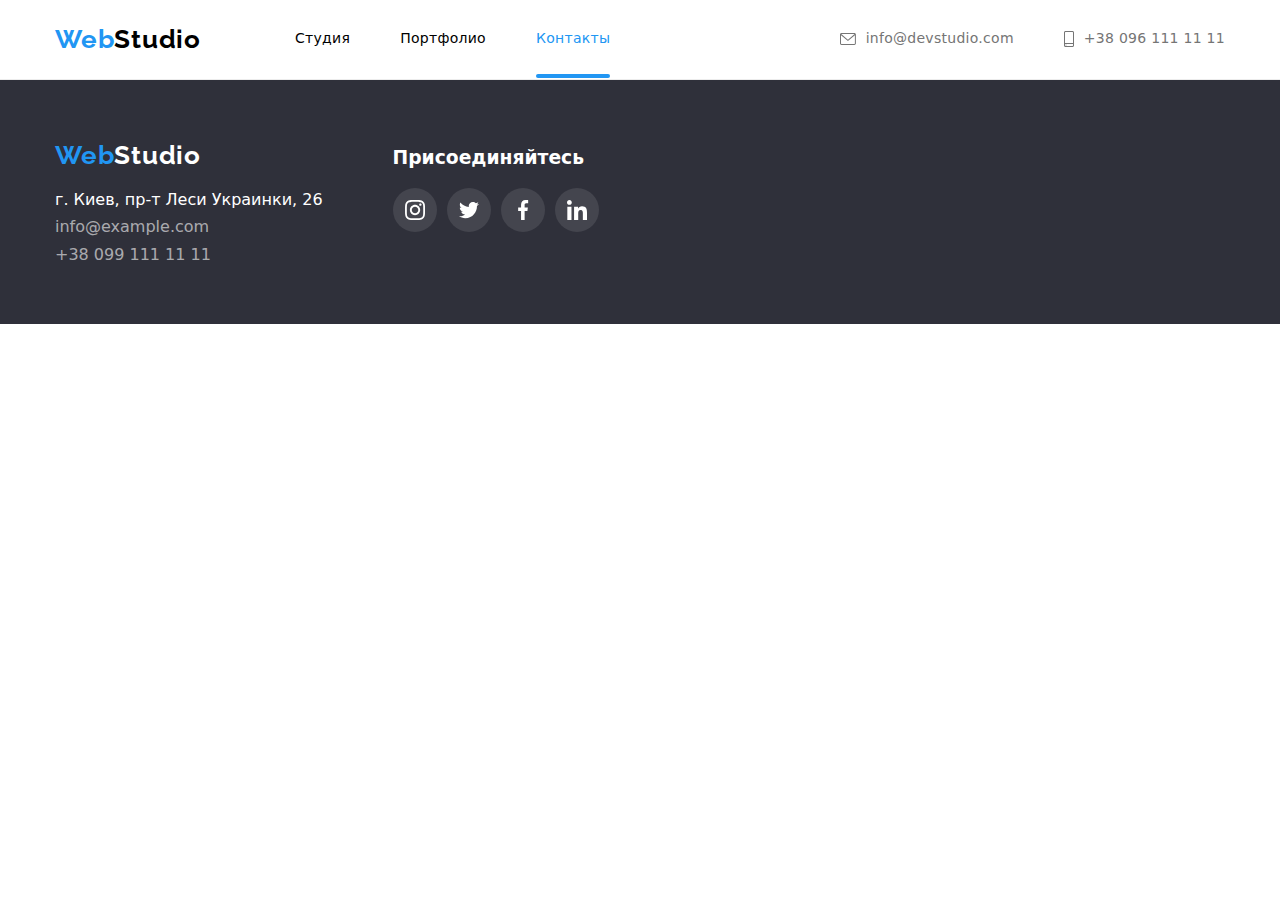
==== contacts.html @ 74718f99 "add files from hw-06" ====
<!DOCTYPE html>
<html lang="ru">
  <head>
    <meta charset="UTF-8" />
    <meta http-equiv="X-UA-Compatible" content="IE=edge" />
    <meta name="viewport" content="width=device-width, initial-scale=1.0" />
    <title>Studio-Main</title>
    <!-- Google Fonts -->
    <link rel="preconnect" href="https://fonts.googleapis.com" />
    <link rel="preconnect" href="https://fonts.gstatic.com" crossorigin />
    <link
      href="https://fonts.googleapis.com/css2?family=Raleway:wght@700&family=Roboto:wght@400;500;700;900&display=swap"
      rel="stylesheet"
    />
    <!-- Modern Normalize -->
    <link
      rel="stylesheet"
      href="https://cdn.jsdelivr.net/npm/modern-normalize@1.1.0/modern-normalize.min.css"
    />
    <!-- Styles css -->
    <link rel="stylesheet" href="./css/styles.css" />
  </head>
  <body>
    <!-- ===HEADER=== -->
    <header class="header">
      <div class="hdr-container container">
        <a id="WebStudio" href="#WebStudio" lang="en" class="logo link">
          Web<span class="h-logo-s">Studio</span>
        </a>
        <nav class="navigation">
          <ul class="nav-list hdr-container list">
            <li class="nav-list-item">
              <a class="nav-list-link link" href="./index.html">Студия</a>
            </li>
            <li class="nav-list-item">
              <a class="nav-list-link link" href="./portfolio.html"
                >Портфолио</a
              >
            </li>
            <li class="nav-list-item">
              <a class="nav-list-link current link" href="./contacts.html"
                >Контакты</a
              >
            </li>
          </ul>
        </nav>
        <ul class="header-contacts hdr-container list">
          <li class="header-contacts-list">
            <a class="contacts-list-link link" href="mailto:info@devstudio.com">
              <svg class="header-icon" width="16" height="12">
                <use href="./images/icons.svg#envelope"></use>
              </svg>
              info@devstudio.com
            </a>
          </li>
          <li class="header-contacts-list">
            <a class="contacts-list-link link" href="tel:+380961111111">
              <svg class="header-icon" width="10" height="16">
                <use href="./images/icons.svg#smartphone"></use>
              </svg>
              +38 096 111 11 11
            </a>
          </li>
        </ul>
      </div>
    </header>

    <main></main>

    <!-- ===FOOTER=== -->
    <footer class="footer">
      <div class="footer-wrapper container">
        <!-- DIV-1 - "footer-contacts" -->
        <div class="footer-contacts">
          <a href="#WebStudio" lang="en" class="logo link">
            Web<span class="f-logo-s">Studio</span>
          </a>
          <ul class="footer-list list">
            <li class="footer-list-item">
              <address class="address">
                <a
                  class="address-link link"
                  href="https://goo.gl/maps/XaURiA1SZvXJjhPf8"
                  target="_blank"
                  rel="noopener noreferrer"
                  >г. Киев, пр-т Леси Украинки, 26
                </a>
              </address>
            </li>
            <li class="footer-list-item">
              <a
                class="footer-list-item-link link"
                href="mailto:info@example.com"
                target="_blank"
                rel="noopener noreferrer"
                >info@example.com
              </a>
            </li>
            <li class="footer-list-item">
              <a
                class="footer-list-item-link link"
                href="tel:+380991111111"
                target="_blank"
                rel="noopener noreferrer"
                >+38 099 111 11 11
              </a>
            </li>
          </ul>
        </div>

        <!-- DIV-2 - "footer-icons" -->
        <div class="footer-join">
          <h3 class="footer-join-title">Присоединяйтесь</h3>
          <ul class="footer-join-list">
            <li class="join-list-item list">
              <a class="join-list-link link" href="#instagram">
                <svg class="join-icon" width="20" height="20">
                  <use href="./images/icons.svg#instagram"></use>
                </svg>
              </a>
            </li>
            <li class="join-list-item list">
              <a class="join-list-link link" href="#twitter">
                <svg class="join-icon" width="20" height="20">
                  <use href="./images/icons.svg#twitter"></use>
                </svg>
              </a>
            </li>
            <li class="join-list-item list">
              <a class="join-list-link link" href="#facebook">
                <svg class="join-icon" width="20" height="20">
                  <use href="./images/icons.svg#facebook"></use>
                </svg>
              </a>
            </li>
            <li class="join-list-item list">
              <a class="join-list-link link" href="#linkedin">
                <svg class="join-icon" width="20" height="20">
                  <use href="./images/icons.svg#linkedin"></use>
                </svg>
              </a>
            </li>
          </ul>
        </div>
      </div>
    </footer>
  </body>
</html>
---- css/styles.css ----
/* css rules to specify families
font-family: 'Raleway', sans-serif;
font-family: 'Roboto', sans-serif; */

:root {
  --accent-color: #2196f3;
  --main-text-color: #212121;
  --secondary-text-color: #757575;
  --header-logo-sec-color: #000000;
  --header-border-btm-cl: #ececec;
  --text-color-light: #ffffff;
  --background-color-light: #ffffff;
  --secondary-bg-color-light: #f5f4fa;
  --secondary-bg-color-dark: #2f303a;
  --hero-bg-color: #c4c4c4;
  --modal-btn-hover-color: #188ce8;
  --blackout-dark: rgba(47, 48, 58, 0.8);
  --icon-color: #afb1b8;
  --portfolio-btn-active-color: #ffffff;
  --border-color: #eeeeee;
  --footer-link-color: rgba(255, 255, 255, 0.6);
  --footer-link-bg: rgba(255, 255, 255, 0.1);
}

h1,
h2,
h3,
h4,
h5,
h6,
p {
  margin-top: 0;
  margin-bottom: 0;
}

ul,
ol {
  margin-top: 0;
  margin-bottom: 0;
  padding-left: 0;
}

img {
  display: block;
  max-width: 100%;
  height: auto;
}

.visually-hidden {
  /* Main - Характерные черты компании */
  /* Portfolio - Projects List */
  position: absolute;
  width: 1px;
  height: 1px;
  margin: -1px;
  padding: 0;
  overflow: hidden;
  border: 0;
  clip: rect(0 0 0 0);
}

.list {
  list-style: none;
}

.link {
  text-decoration: none;
}

.section {
  padding-top: 94px;
  padding-bottom: 94px;
}

.container {
  width: 1200px;
  margin-left: auto;
  margin-right: auto;
  padding-left: 15px;
  padding-right: 15px;
}

/* .outline {
  outline: 2px solid tomato;
} */
/* === START COMPONENTS=== */

.logo {
  /* Logo used to header and footer */
  font-family: "Raleway", sans-serif;
  font-weight: 700;
  font-size: 26px;
  line-height: 1.19;
  letter-spacing: 0.03em;
  color: var(--accent-color);
}

.h-logo-s {
  color: var(--header-logo-sec-color);
}

.navigation,
.header-contacts-list {
  font-weight: 500;
  font-size: 14px;
  line-height: 1.14;
  letter-spacing: 0.02em;
}
.text-bold {
  font-weight: 700;
  font-size: 14px;
  line-height: 1.14;
  letter-spacing: 0.03em;
  text-transform: uppercase;
}
.text-normal-fourteen {
  font-weight: 400;
  font-size: 14px;
  line-height: 1.71;
  letter-spacing: 0.03em;
}
/* === END COMPONENTS=== */

.main-body {
  font-family: "Roboto", sans-serif;
  color: var(--main-text-color);
}

/* ===HEADER=== */
.header {
  border-bottom: 1px solid var(--header-border-btm-cl);
  padding-top: 24px;
  padding-bottom: 24px;
  background-color: var(--background-color-light);
}

.hdr-container {
  display: flex;
  align-items: center;
}

.navigation {
  margin-left: 94px;
}

.nav-list {
}

.nav-list-item:not(:first-child) {
  margin-left: 50px;
}

.nav-list-link {
  position: relative;

  padding-top: 32px;
  padding-bottom: 32px;
  color: inherit;
}

.nav-list-link:hover,
.nav-list-link:focus {
  color: var(--accent-color);
}

.nav-list .nav-list-link.current {
  color: var(--accent-color);
}

.nav-list .nav-list-link.current::after {
  position: absolute;
  bottom: 0;
  left: 0;

  display: inline-block;
  content: "";
  width: 100%;
  height: 4px;
  background-color: var(--accent-color);
  border-radius: 2px;
}

.header-contacts {
  margin-left: auto;
}

.header-contacts-list:not(:first-child) {
  margin-left: 50px;
}

.contacts-list-link {
  display: flex;
  align-items: center;
  color: var(--secondary-text-color);
  transition: color 250ms cubic-bezier(0.4, 0, 0.2, 1);
}

.contacts-list-link:hover,
.contacts-list-link:focus {
  color: var(--accent-color);
}

.header-icon {
  fill: var(--secondary-text-color);
  margin-right: 10px;
  transition: fill 250ms cubic-bezier(0.4, 0, 0.2, 1);
}

.contacts-list-link:hover .header-icon,
.contacts-list-link:focus .header-icon {
  fill: var(--accent-color);
}

/* ===HEADER END=== */

/* ===MAIN=== */
/* MAIN - SECTION-1 "hero" */
.main {
}

.hero {
  max-width: 1600px;
  background-color: var(--hero-bg-color);
  text-align: center;
  padding-top: 200px;
  padding-bottom: 200px;
  margin-left: auto;
  margin-right: auto;
  background-image: linear-gradient(
      to right,
      rgba(47, 48, 58, 0.4),
      rgba(47, 48, 58, 0.4)
    ),
    url(../images/hero/hero-bg.jpg);
  background-repeat: no-repeat;
  background-position: center;
  background-size: cover;
}

.hero-title {
  margin-bottom: 30px;
  font-weight: 900;
  font-size: 44px;
  line-height: 1.36;
  letter-spacing: 0.06em;
  text-transform: uppercase;
  color: var(--text-color-light);
}

.modal-btn {
  background-color: var(--accent-color);
  border: 2px solid transparent;
  border-radius: 4px;
  min-width: 200px;

  font-weight: 700;
  font-size: 16px;
  line-height: 1.88;
  letter-spacing: 0.06em;
  cursor: pointer;
  color: var(--text-color-light);
  transition: background-color 250ms cubic-bezier(0.4, 0, 0.2, 1);
}
.hero-btn {
  padding: 8px 30px;
}

.modal-btn:hover,
.modal-btn:focus {
  background-color: var(--modal-btn-hover-color);
}

/* MAIN - SECTION-2 "activity" (DIV-1, DIV-2) */
/* DIV-1 - "description" */
.activity {
}

.description {
}

.desc-title {
}

.desc-list {
  display: flex;
}

.desc-list-item:not(:first-child) {
  margin-left: 30px;
}

.desc-list-item {
  flex-basis: calc((100% - 90px) / 4);
}

.desc-wrapper-icon {
  background: var(--secondary-bg-color-light);
  padding-top: 25px;
  padding-bottom: 25px;
  padding-right: 100px;
  padding-left: 100px;
}

.desc-icon {
  width: 70px;
  height: 70px;
  fill: var(--main-text-color);
}

.desc-item-title {
  margin-top: 30px;
}

.desc-item-text {
  margin-top: 10px;
  color: var(--secondary-text-color);
}

/* DIV-2 - "workspace" */
.workspace {
  margin-top: 94px;
}

.workspace-title {
  margin-bottom: 50px;
}

.workspace-title,
.staff-title,
.clients-title {
  font-weight: 700;
  font-size: 36px;
  line-height: 1.17;
  text-align: center;
  letter-spacing: 0.03em;
}

.work-title-list {
  display: flex;
}

.work-list-item {
  position: relative;
  flex-basis: calc((100% - 60px) / 3);
}

.work-list-item:not(:first-child) {
  margin-left: 30px;
}

.work-item-img {
}

.work-item-container {
  position: absolute;
  bottom: 0;
  left: 0;

  width: 100%;
  height: 70px;
  padding: 27px;
  background: var(--blackout-dark);
}

.work-container-text {
  font-style: normal;
  text-align: center;
  color: var(--text-color-light);
}

/* MAIN - SECTION-3 "staff" */
.staff {
  background: var(--secondary-bg-color-light);
}

.staff-wrapper {
}

.staff-title {
  margin-bottom: 50px;
}

.staff-list {
  display: flex;
}

.staff-list-person {
  background-color: var(--background-color-light);
  box-shadow: 0px 1px 3px rgba(0, 0, 0, 0.12), 0px 1px 1px rgba(0, 0, 0, 0.14),
    0px 2px 1px rgba(0, 0, 0, 0.2);
  /* border-radius: 0px 0px 4px 4px; */
  flex-basis: calc((100% - 90px) / 4);
}

.staff-list-person:not(:first-child) {
  margin-left: 30px;
}

.staff-person-foto {
}

.staff-person-wrapper {
  border: 1px solid var(--background-color-light);
  border-top: none;
  border-bottom-right-radius: 4px;
  border-bottom-right-radius: 4px;
  padding-top: 30px;
  padding-bottom: 30px;
  padding-right: 32px;
  padding-left: 32px;
}

.staff-person-name {
  margin-bottom: 10px;
  font-weight: 500;
  font-size: 16px;
  line-height: 1.19;
  text-align: center;
  letter-spacing: 0.03em;
}

.staff-person-position {
  margin-bottom: 16px;
  font-weight: 400;
  font-size: 16px;
  line-height: 1.19;
  text-align: center;
  letter-spacing: 0.03em;
  color: var(--secondary-text-color);
}

.staff-person-list {
  display: flex;
  justify-content: space-between;
}

.staff-list-item {
  max-width: 100%;
}

.staff-list-link {
  display: flex;
  align-items: center;
  justify-content: center;
  width: 44px;
  height: 44px;
  border-radius: 50%;
  transition: background-color 250ms cubic-bezier(0.4, 0, 0.2, 1);
}

.staff-list-link:hover,
.staff-list-link:focus {
  background-color: var(--accent-color);
}

.staff-list-link:hover .staff-icon,
.staff-list-link:focus .staff-icon {
  fill: var(--text-color-light);
}

.staff-icon {
  fill: var(--icon-color);
  transition: fill 250ms cubic-bezier(0.4, 0, 0.2, 1);
}

/* MAIN - SECTION-4 "clients" */
.clients {
}

.clients-wrapper {
}

.clients-title {
  margin-bottom: 50px;
}

.clients-list {
  display: flex;
  justify-content: space-between;
}

.client-list-item {
}

.client-item-link {
  display: flex;
  width: 170px;
  height: 92px;
  align-items: center;
  justify-content: center;

  border: 1px solid var(--icon-color);
  border-radius: 4px;
  transition: border 250ms cubic-bezier(0.4, 0, 0.2, 1);
}

.client-item-link:hover,
.client-item-link:focus {
  border: 1px solid var(--accent-color);
}

.client-item-link:hover .client-icon,
.client-item-link:focus .client-icon {
  fill: var(--accent-color);
}

.client-icon {
  fill: var(--icon-color);
  transition: fill 250ms cubic-bezier(0.4, 0, 0.2, 1);
}

/* ===MAIN END=== */

/* =====PORTFOLIO-MAIN (H1 + SECTION)===== */
.port-main {
}

/* ====SECTION "port-projects" (UL-1 + UL-2)==== */
.port-projects {
}

.port-wrapper {
}

/* ===H1 - hidden=== */
.port-prj-title {
}

/* ==UL-1 "prj-type"== */
.port-prj-type {
  display: flex;
  justify-content: center;
  margin-bottom: 50px;
}

.port-type-item {
}

.port-type-item:not(:first-child) {
  margin-left: 8px;
}

.port-item-btn {
  background-color: var(--secondary-bg-color-light);

  border: 2px solid transparent;
  border-radius: 4px;

  padding-top: 4px;
  padding-bottom: 4px;
  padding-right: 20px;
  padding-left: 20px;

  font-family: inherit;
  font-weight: 500;
  font-size: 16px;
  line-height: 1.63;
  letter-spacing: 0.03em;
  cursor: pointer;
  transition: background-color 250ms cubic-bezier(0.4, 0, 0.2, 1),
    color 250ms cubic-bezier(0.4, 0, 0.2, 1),
    box-shadow 250ms cubic-bezier(0.4, 0, 0.2, 1);
}

.port-item-btn:hover,
.port-item-btn:focus {
  background-color: var(--accent-color);
  color: var(--portfolio-btn-active-color);
  box-shadow: 0px 3px 1px rgba(0, 0, 0, 0.1), 0px 1px 2px rgba(0, 0, 0, 0.08),
    0px 2px 2px rgba(0, 0, 0, 0.12);
}

/* ==UL-2 "prj-list"== */
.port-prj-list {
  display: flex;
  flex-wrap: wrap;
  margin-top: -30px;
  margin-left: -30px;
}

.port-list-item {
  margin-top: 30px;
  margin-left: 30px;
  flex-basis: calc((100% - 90px) / 3);
  transition: border 250ms cubic-bezier(0.4, 0, 0.2, 1),
    box-sizing 250ms cubic-bezier(0.4, 0, 0.2, 1),
    box-shadow 250ms cubic-bezier(0.4, 0, 0.2, 1);
}

.port-list-item:not(:nth-child(3n + 1)) {
  margin-left: 30px;
}

.port-list-item:hover {
  border: 1px solid #eeeeee;
  box-sizing: border-box;
  box-shadow: 0px 1px 1px rgba(0, 0, 0, 0.12), 0px 4px 4px rgba(0, 0, 0, 0.06),
    1px 4px 6px rgba(0, 0, 0, 0.16);
}

.port-list-item-link {
  color: inherit;
}

.port-list-item-link:hover .port-item-overlay,
.port-list-item-link:focus .port-item-overlay {
  transform: translateY(0%);
}

.port-list-item-wrapper {
  position: relative;
  overflow: hidden;
}

.port-item-img {
}

.port-item-overlay {
  position: absolute;
  bottom: 0;
  left: 0;
  width: 100%;
  height: 100%;

  font-style: normal;
  font-weight: 400;
  font-size: 18px;
  line-height: 1.56;
  letter-spacing: 0.03em;

  color: var(--text-color-light);
  background-color: rgba(33, 150, 243, 0.9);
  padding: 63px 24px;
  overflow: auto;
  transform: translateY(100%);
  transition: transform 250ms cubic-bezier(0.4, 0, 0.2, 1);
}

.port-item-wrapper {
  box-sizing: border-box;
  border: 1px solid var(--border-color);
  border-top: none;
  padding-top: 20px;
  padding-bottom: 20px;
  padding-right: 20px;
  padding-left: 20px;
}

.port-item-title {
  font-weight: 700;
  font-size: 18px;
  line-height: 2;
  letter-spacing: 0.06em;
}

.port-item-type {
  font-weight: 400;
  font-size: 16px;
  line-height: 1.88;
  letter-spacing: 0.03em;
  color: var(--secondary-text-color);
}
/* =====PORTFOLIO-MAIN END (H1 + SECTION)===== */

/* ===FOOTER=== */
.footer {
  background-color: var(--secondary-bg-color-dark);
  padding-top: 60px;
  padding-bottom: 60px;
}

.footer-wrapper {
  display: flex;
  align-items: baseline;
}

/* DIV-1 - "footer-contacts" */
.footer-contacts {
  min-width: 231px;
  margin-right: 70px;
}

.f-logo-s {
  color: var(--text-color-light);
}

.footer-list {
  margin-top: 20px;
}

.footer-list-item {
}

.footer-list-item:not(:first-child) {
  margin-top: 9px;
}

.address {
  font-style: normal;
}

.address-link {
  color: var(--text-color-light);
  transition: color 250ms cubic-bezier(0.4, 0, 0.2, 1);
}

.address-link:hover,
.address-link:focus {
  color: var(--accent-color);
}

.footer-list-item-link {
  color: var(--footer-link-color);
  transition: color 250ms cubic-bezier(0.4, 0, 0.2, 1);
}

.footer-list-item-link:hover,
.footer-list-item-link:focus {
  color: var(--accent-color);
}

/* DIV-2 - "footer-icons" */
.footer-join {
  min-width: 206px;
}

.footer-join-title {
  color: var(--text-color-light);
}

.footer-join-list {
  display: flex;
  margin-top: 20px;
  justify-content: space-between;
}

.join-list-item {
}

.join-list-link {
  display: flex;
  align-items: center;
  justify-content: center;
  width: 44px;
  height: 44px;
  border-radius: 50%;
  background: var(--footer-link-bg);
  transition: background-color 250ms cubic-bezier(0.4, 0, 0.2, 1);
}

.join-list-link:hover,
.join-list-link:focus {
  background-color: var(--accent-color);
}

.join-icon {
  fill: var(--text-color-light);
}

/* DIV-3 - "footer-form" */
.footer-form {
  margin-left: auto;
}
.footer-join-title {
  display: block;
  margin-bottom: 20px;
}
.footer-form-lable-wrapper {
  display: flex;
}
.footer-form-field {
  width: 100%;
  margin-right: 12px;
  filter: drop-shadow(0px 4px 4px rgba(0, 0, 0, 0.15));
}
.footer-form-input {
  border: 1px solid rgba(255, 255, 255, 0.3);
  border-radius: 4px;
  width: 358px;
  height: 50px;
  padding: 15px 16px;
  color: var(--text-color-light);
  background-color: transparent;
  transition: border-color 250ms cubic-bezier(0.4, 0, 0.2, 1);
}
.footer-form-input:focus {
  outline: none;
  border-color: var(--accent-color);
}
.footer-form-input::placeholder {
  font-style: normal;
  font-weight: 400;
  font-size: 16px;
  line-height: 1.25;
  letter-spacing: 0.03em;
  color: rgba(255, 255, 255, 0.6);
}
.footer-form-btn {
  display: flex;
  padding: 8px 26px;
  justify-content: space-between;
  align-items: center;
  box-shadow: 0px 4px 4px rgba(0, 0, 0, 0.15);
}
.footer-form-icon {
}
/* ===FOOTER END=== */

/* ===BACKDROP=== */
.backdrop {
  position: fixed;
  top: 0;
  left: 0;

  width: 100vw;
  height: 100vh;
  background-color: rgba(0, 0, 0, 0.2);
  transition: opacity 250ms cubic-bezier(0.4, 0, 0.2, 1),
    visibility 250ms cubic-bezier(0.4, 0, 0.2, 1);
}
.backdrop.is-hidden {
  opacity: 0;
  visibility: hidden;
  pointer-events: none;
}
.modal {
  position: absolute;
  top: 50%;
  left: 50%;

  transform: translate(-50%, -50%);
  width: 528px;
  height: 580px;
  padding: 40px;

  background-color: var(--background-color-light);
  box-shadow: 0px 1px 3px rgba(0, 0, 0, 0.12), 0px 1px 1px rgba(0, 0, 0, 0.14),
    0px 2px 1px rgba(0, 0, 0, 0.2);
  border-radius: 4px;
}
.modal-close-btn {
  position: absolute;
  top: 8px;
  right: 8px;

  display: flex;
  justify-content: center;
  align-items: center;

  width: 30px;
  height: 30px;
  border-radius: 50%;
  border: 1px solid rgba(0, 0, 0, 0.1);
  background-color: transparent;
  padding: 0;
  cursor: pointer;
}
.modal-close-btn:hover .modal-close-icon,
.modal-close-btn:focus .modal-close-icon {
  fill: var(--accent-color);
}
.modal-close-icon {
  transition: fill 250ms cubic-bezier(0.4, 0, 0.2, 1);
}
.modal-form-title {
  display: block;
  margin-bottom: 12px;
  font-style: normal;
  font-size: 20px;
  line-height: 1.15;
  text-align: center;
  letter-spacing: 0.03em;
}
/* ===FORM=== */
.contact-form {
}
.contact-form-field {
  display: block;
  margin-bottom: 4px;

  font-style: normal;
  font-weight: 400;
  font-size: 12px;
  line-height: 1.17;
  letter-spacing: 0.01em;
  color: var(--secondary-text-color);
}
.contact-form-input-wrapper {
  position: relative;
  margin-bottom: 10px;
}
.contact-form-input {
  width: 100%;
  height: 40px;
  padding-left: 42px;
  border: 1px solid rgba(33, 33, 33, 0.2);
  border-radius: 4px;
  transition: border-color 250ms cubic-bezier(0.4, 0, 0.2, 1);
}
.contact-form-input:focus {
  outline: none;
  border-color: var(--accent-color);
}
.contact-form-input:focus + .contact-form-icon {
  fill: var(--accent-color);
}
.contact-form-icon {
  position: absolute;
  top: 50%;
  left: 12px;
  transform: translateY(-50%);
  transition: fill 250ms cubic-bezier(0.4, 0, 0.2, 1);
}
.contact-form-message {
  margin-bottom: 20px;
  width: 100%;
  height: 120px;
  padding: 12px 16px;
  resize: none;
  border: 1px solid rgba(33, 33, 33, 0.2);
  border-radius: 4px;
  outline: none;
  transition: border-color 250ms cubic-bezier(0.4, 0, 0.2, 1);
}
.contact-form-message:focus {
  border-color: var(--accent-color);
}
.contact-form-message::placeholder {
  font-style: normal;
  font-weight: 400;
  font-size: 12px;
  line-height: 1.17;
  letter-spacing: 0.01em;
  color: rgba(117, 117, 117, 0.5);
}
/* CUSTOM CHECKBOX */
.contact-form-checkbox-wrapper {
  display: flex;
  justify-content: space-around;
  margin-bottom: 30px;
}
.contact-form-checkbox-label {
  display: flex;
  align-items: center;
  font-style: normal;
  color: var(--secondary-text-color);
}
.contact-form-checkbox {
}
.checkbox-icon-wrapper {
  display: inline-block;
  width: 16px;
  height: 15px;
  border: 2px solid var(--main-text-color);
  border-radius: 2px;
  cursor: pointer;
  content: "";
  margin-right: 8px;
}
.contact-form-checkbox:checked + .checkbox-icon-wrapper {
  /* background: var(--accent-color) url(../images/check-icon.svg) no-repeat 50%
    50%; */
  fill: var(--text-color-light);
  border: var(--accent-color);
  background-origin: border-box;
  background-image: url(../images/check-icon-2.svg);
  background-color: var(--accent-color);
  background-repeat: no-repeat;
  background-position: 50% 50%;
}
.contact-form-checkbox-link {
  text-decoration-line: underline;
  color: var(--accent-color);
}
/* CUSTOM CHECKBOX END */
.contact-form-submit-btn {
  display: block;
  margin: 0 auto;
  padding: 8px 53px;
}
/* ===FORM END=== */
/* ===BACKDROP END=== */
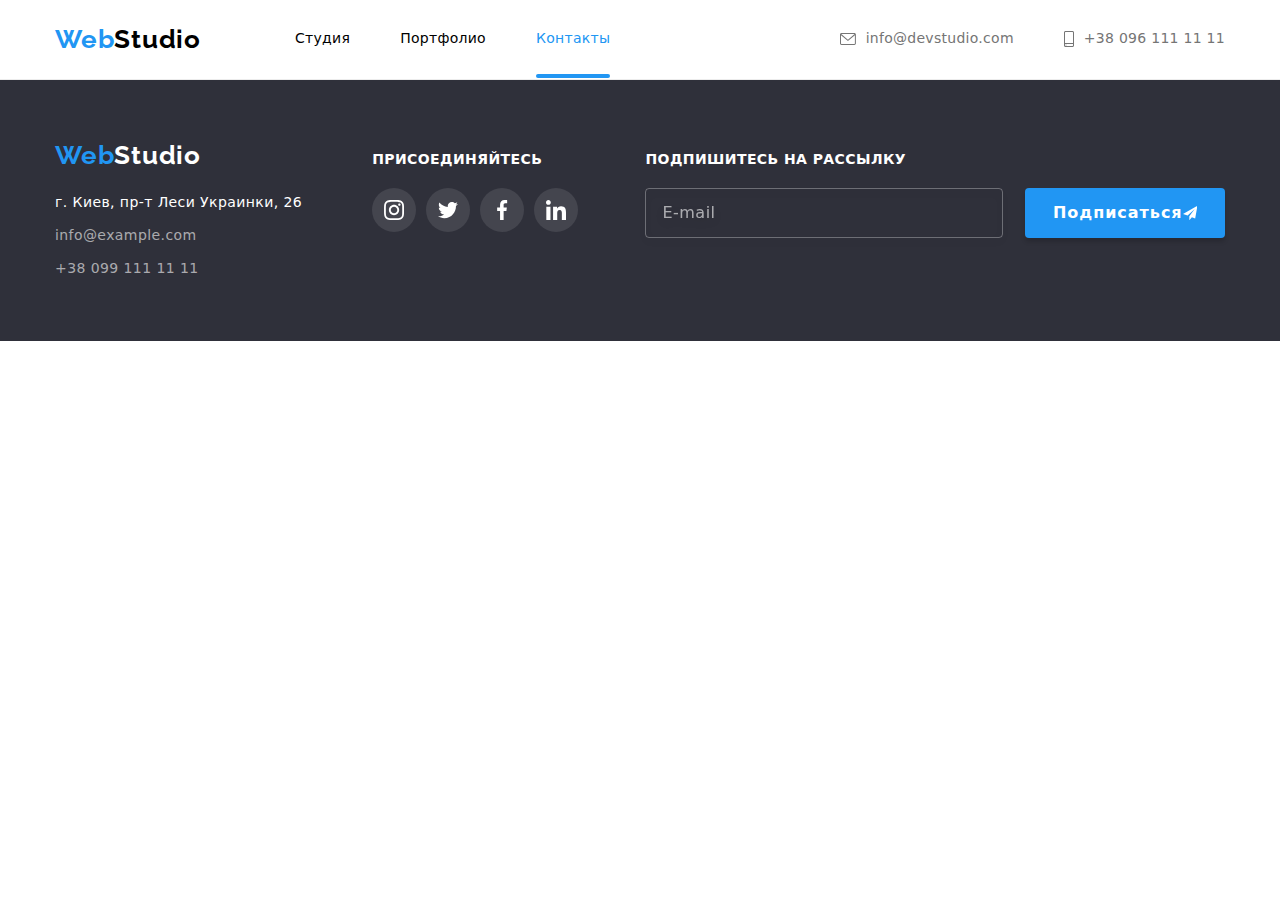
==== commit 9513c84e: "add import all partials to scss" ====
--- a/contacts.html
+++ b/contacts.html
@@ -19,16 +19,17 @@
     />
     <!-- Styles css -->
     <link rel="stylesheet" href="./css/styles.css" />
+    <link rel="stylesheet" href="./css/main.min.css" />
   </head>
   <body>
     <!-- ===HEADER=== -->
     <header class="header">
-      <div class="hdr-container container">
+      <div class="flex-container container">
         <a id="WebStudio" href="#WebStudio" lang="en" class="logo link">
           Web<span class="h-logo-s">Studio</span>
         </a>
-        <nav class="navigation">
-          <ul class="nav-list hdr-container list">
+        <nav class="navigation header-text-style">
+          <ul class="nav-list flex-container list">
             <li class="nav-list-item">
               <a class="nav-list-link link" href="./index.html">Студия</a>
             </li>
@@ -44,17 +45,23 @@
             </li>
           </ul>
         </nav>
-        <ul class="header-contacts hdr-container list">
-          <li class="header-contacts-list">
-            <a class="contacts-list-link link" href="mailto:info@devstudio.com">
+        <ul class="header-contacts flex-container list">
+          <li class="header-contacts-list header-text-style">
+            <a
+              class="contacts-list-link flex-container link"
+              href="mailto:info@devstudio.com"
+            >
               <svg class="header-icon" width="16" height="12">
                 <use href="./images/icons.svg#envelope"></use>
               </svg>
               info@devstudio.com
             </a>
           </li>
-          <li class="header-contacts-list">
-            <a class="contacts-list-link link" href="tel:+380961111111">
+          <li class="header-contacts-list header-text-style">
+            <a
+              class="contacts-list-link flex-container link"
+              href="tel:+380961111111"
+            >
               <svg class="header-icon" width="10" height="16">
                 <use href="./images/icons.svg#smartphone"></use>
               </svg>
@@ -75,7 +82,7 @@
           <a href="#WebStudio" lang="en" class="logo link">
             Web<span class="f-logo-s">Studio</span>
           </a>
-          <ul class="footer-list list">
+          <ul class="footer-list text-normal-fourteen list">
             <li class="footer-list-item">
               <address class="address">
                 <a
@@ -110,31 +117,43 @@
 
         <!-- DIV-2 - "footer-icons" -->
         <div class="footer-join">
-          <h3 class="footer-join-title">Присоединяйтесь</h3>
-          <ul class="footer-join-list">
-            <li class="join-list-item list">
-              <a class="join-list-link link" href="#instagram">
+          <h3 class="footer-join-title text-bold">Присоединяйтесь</h3>
+          <ul class="social-list">
+            <li class="social-list-item list">
+              <a
+                class="join-list-link flex-container social-list-link link"
+                href="#instagram"
+              >
                 <svg class="join-icon" width="20" height="20">
                   <use href="./images/icons.svg#instagram"></use>
                 </svg>
               </a>
             </li>
-            <li class="join-list-item list">
-              <a class="join-list-link link" href="#twitter">
+            <li class="social-list-item list">
+              <a
+                class="join-list-link flex-container social-list-link link"
+                href="#twitter"
+              >
                 <svg class="join-icon" width="20" height="20">
                   <use href="./images/icons.svg#twitter"></use>
                 </svg>
               </a>
             </li>
-            <li class="join-list-item list">
-              <a class="join-list-link link" href="#facebook">
+            <li class="social-list-item list">
+              <a
+                class="join-list-link flex-container social-list-link link"
+                href="#facebook"
+              >
                 <svg class="join-icon" width="20" height="20">
                   <use href="./images/icons.svg#facebook"></use>
                 </svg>
               </a>
             </li>
-            <li class="join-list-item list">
-              <a class="join-list-link link" href="#linkedin">
+            <li class="social-list-item list">
+              <a
+                class="join-list-link flex-container social-list-link link"
+                href="#linkedin"
+              >
                 <svg class="join-icon" width="20" height="20">
                   <use href="./images/icons.svg#linkedin"></use>
                 </svg>
@@ -142,6 +161,33 @@
             </li>
           </ul>
         </div>
+
+        <!-- DIV-3 - "footer-form" -->
+        <div class="footer-form">
+          <strong class="footer-join-title text-bold"
+            >Подпишитесь на рассылку
+          </strong>
+          <div class="footer-form-lable-wrapper">
+            <label class="footer-form-field"
+              ><input
+                name="sign_user_email"
+                class="footer-form-input"
+                type="email"
+                placeholder="E-mail"
+                required
+            /></label>
+
+            <button
+              type="submit"
+              class="modal-btn footer-form-btn flex-container"
+            >
+              Подписаться
+              <svg class="footer-form-icon" width="24" height="24">
+                <use href="./images/icons.svg#telegram"></use>
+              </svg>
+            </button>
+          </div>
+        </div>
       </div>
     </footer>
   </body>
--- a/css/styles.css
+++ b/css/styles.css
@@ -1,982 +1,36 @@
-/* css rules to specify families
-font-family: 'Raleway', sans-serif;
-font-family: 'Roboto', sans-serif; */
-
-:root {
-  --accent-color: #2196f3;
-  --main-text-color: #212121;
-  --secondary-text-color: #757575;
-  --header-logo-sec-color: #000000;
-  --header-border-btm-cl: #ececec;
-  --text-color-light: #ffffff;
-  --background-color-light: #ffffff;
-  --secondary-bg-color-light: #f5f4fa;
-  --secondary-bg-color-dark: #2f303a;
-  --hero-bg-color: #c4c4c4;
-  --modal-btn-hover-color: #188ce8;
-  --blackout-dark: rgba(47, 48, 58, 0.8);
-  --icon-color: #afb1b8;
-  --portfolio-btn-active-color: #ffffff;
-  --border-color: #eeeeee;
-  --footer-link-color: rgba(255, 255, 255, 0.6);
-  --footer-link-bg: rgba(255, 255, 255, 0.1);
-}
-
-h1,
-h2,
-h3,
-h4,
-h5,
-h6,
-p {
-  margin-top: 0;
-  margin-bottom: 0;
-}
-
-ul,
-ol {
-  margin-top: 0;
-  margin-bottom: 0;
-  padding-left: 0;
-}
-
-img {
-  display: block;
-  max-width: 100%;
-  height: auto;
-}
-
-.visually-hidden {
-  /* Main - Характерные черты компании */
-  /* Portfolio - Projects List */
-  position: absolute;
-  width: 1px;
-  height: 1px;
-  margin: -1px;
-  padding: 0;
-  overflow: hidden;
-  border: 0;
-  clip: rect(0 0 0 0);
-}
-
-.list {
-  list-style: none;
-}
-
-.link {
-  text-decoration: none;
-}
-
-.section {
-  padding-top: 94px;
-  padding-bottom: 94px;
-}
-
-.container {
-  width: 1200px;
-  margin-left: auto;
-  margin-right: auto;
-  padding-left: 15px;
-  padding-right: 15px;
-}
-
 /* .outline {
   outline: 2px solid tomato;
 } */
-/* === START COMPONENTS=== */
-
-.logo {
-  /* Logo used to header and footer */
-  font-family: "Raleway", sans-serif;
-  font-weight: 700;
-  font-size: 26px;
-  line-height: 1.19;
-  letter-spacing: 0.03em;
-  color: var(--accent-color);
-}
-
-.h-logo-s {
-  color: var(--header-logo-sec-color);
-}
-
-.navigation,
-.header-contacts-list {
-  font-weight: 500;
-  font-size: 14px;
-  line-height: 1.14;
-  letter-spacing: 0.02em;
-}
-.text-bold {
-  font-weight: 700;
-  font-size: 14px;
-  line-height: 1.14;
-  letter-spacing: 0.03em;
-  text-transform: uppercase;
-}
-.text-normal-fourteen {
-  font-weight: 400;
-  font-size: 14px;
-  line-height: 1.71;
-  letter-spacing: 0.03em;
-}
-/* === END COMPONENTS=== */
-
-.main-body {
-  font-family: "Roboto", sans-serif;
-  color: var(--main-text-color);
-}
 
 /* ===HEADER=== */
-.header {
-  border-bottom: 1px solid var(--header-border-btm-cl);
-  padding-top: 24px;
-  padding-bottom: 24px;
-  background-color: var(--background-color-light);
-}
-
-.hdr-container {
-  display: flex;
-  align-items: center;
-}
-
-.navigation {
-  margin-left: 94px;
-}
-
-.nav-list {
-}
-
-.nav-list-item:not(:first-child) {
-  margin-left: 50px;
-}
-
-.nav-list-link {
-  position: relative;
-
-  padding-top: 32px;
-  padding-bottom: 32px;
-  color: inherit;
-}
-
-.nav-list-link:hover,
-.nav-list-link:focus {
-  color: var(--accent-color);
-}
-
-.nav-list .nav-list-link.current {
-  color: var(--accent-color);
-}
-
-.nav-list .nav-list-link.current::after {
-  position: absolute;
-  bottom: 0;
-  left: 0;
-
-  display: inline-block;
-  content: "";
-  width: 100%;
-  height: 4px;
-  background-color: var(--accent-color);
-  border-radius: 2px;
-}
-
-.header-contacts {
-  margin-left: auto;
-}
-
-.header-contacts-list:not(:first-child) {
-  margin-left: 50px;
-}
-
-.contacts-list-link {
-  display: flex;
-  align-items: center;
-  color: var(--secondary-text-color);
-  transition: color 250ms cubic-bezier(0.4, 0, 0.2, 1);
-}
-
-.contacts-list-link:hover,
-.contacts-list-link:focus {
-  color: var(--accent-color);
-}
-
-.header-icon {
-  fill: var(--secondary-text-color);
-  margin-right: 10px;
-  transition: fill 250ms cubic-bezier(0.4, 0, 0.2, 1);
-}
-
-.contacts-list-link:hover .header-icon,
-.contacts-list-link:focus .header-icon {
-  fill: var(--accent-color);
-}
 
 /* ===HEADER END=== */
 
 /* ===MAIN=== */
 /* MAIN - SECTION-1 "hero" */
-.main {
-}
-
-.hero {
-  max-width: 1600px;
-  background-color: var(--hero-bg-color);
-  text-align: center;
-  padding-top: 200px;
-  padding-bottom: 200px;
-  margin-left: auto;
-  margin-right: auto;
-  background-image: linear-gradient(
-      to right,
-      rgba(47, 48, 58, 0.4),
-      rgba(47, 48, 58, 0.4)
-    ),
-    url(../images/hero/hero-bg.jpg);
-  background-repeat: no-repeat;
-  background-position: center;
-  background-size: cover;
-}
-
-.hero-title {
-  margin-bottom: 30px;
-  font-weight: 900;
-  font-size: 44px;
-  line-height: 1.36;
-  letter-spacing: 0.06em;
-  text-transform: uppercase;
-  color: var(--text-color-light);
-}
-
-.modal-btn {
-  background-color: var(--accent-color);
-  border: 2px solid transparent;
-  border-radius: 4px;
-  min-width: 200px;
-
-  font-weight: 700;
-  font-size: 16px;
-  line-height: 1.88;
-  letter-spacing: 0.06em;
-  cursor: pointer;
-  color: var(--text-color-light);
-  transition: background-color 250ms cubic-bezier(0.4, 0, 0.2, 1);
-}
-.hero-btn {
-  padding: 8px 30px;
-}
-
-.modal-btn:hover,
-.modal-btn:focus {
-  background-color: var(--modal-btn-hover-color);
-}
 
 /* MAIN - SECTION-2 "activity" (DIV-1, DIV-2) */
 /* DIV-1 - "description" */
-.activity {
-}
-
-.description {
-}
-
-.desc-title {
-}
-
-.desc-list {
-  display: flex;
-}
-
-.desc-list-item:not(:first-child) {
-  margin-left: 30px;
-}
-
-.desc-list-item {
-  flex-basis: calc((100% - 90px) / 4);
-}
-
-.desc-wrapper-icon {
-  background: var(--secondary-bg-color-light);
-  padding-top: 25px;
-  padding-bottom: 25px;
-  padding-right: 100px;
-  padding-left: 100px;
-}
-
-.desc-icon {
-  width: 70px;
-  height: 70px;
-  fill: var(--main-text-color);
-}
-
-.desc-item-title {
-  margin-top: 30px;
-}
-
-.desc-item-text {
-  margin-top: 10px;
-  color: var(--secondary-text-color);
-}
 
 /* DIV-2 - "workspace" */
-.workspace {
-  margin-top: 94px;
-}
-
-.workspace-title {
-  margin-bottom: 50px;
-}
-
-.workspace-title,
-.staff-title,
-.clients-title {
-  font-weight: 700;
-  font-size: 36px;
-  line-height: 1.17;
-  text-align: center;
-  letter-spacing: 0.03em;
-}
-
-.work-title-list {
-  display: flex;
-}
-
-.work-list-item {
-  position: relative;
-  flex-basis: calc((100% - 60px) / 3);
-}
-
-.work-list-item:not(:first-child) {
-  margin-left: 30px;
-}
-
-.work-item-img {
-}
-
-.work-item-container {
-  position: absolute;
-  bottom: 0;
-  left: 0;
-
-  width: 100%;
-  height: 70px;
-  padding: 27px;
-  background: var(--blackout-dark);
-}
-
-.work-container-text {
-  font-style: normal;
-  text-align: center;
-  color: var(--text-color-light);
-}
 
 /* MAIN - SECTION-3 "staff" */
-.staff {
-  background: var(--secondary-bg-color-light);
-}
-
-.staff-wrapper {
-}
-
-.staff-title {
-  margin-bottom: 50px;
-}
-
-.staff-list {
-  display: flex;
-}
-
-.staff-list-person {
-  background-color: var(--background-color-light);
-  box-shadow: 0px 1px 3px rgba(0, 0, 0, 0.12), 0px 1px 1px rgba(0, 0, 0, 0.14),
-    0px 2px 1px rgba(0, 0, 0, 0.2);
-  /* border-radius: 0px 0px 4px 4px; */
-  flex-basis: calc((100% - 90px) / 4);
-}
-
-.staff-list-person:not(:first-child) {
-  margin-left: 30px;
-}
-
-.staff-person-foto {
-}
-
-.staff-person-wrapper {
-  border: 1px solid var(--background-color-light);
-  border-top: none;
-  border-bottom-right-radius: 4px;
-  border-bottom-right-radius: 4px;
-  padding-top: 30px;
-  padding-bottom: 30px;
-  padding-right: 32px;
-  padding-left: 32px;
-}
-
-.staff-person-name {
-  margin-bottom: 10px;
-  font-weight: 500;
-  font-size: 16px;
-  line-height: 1.19;
-  text-align: center;
-  letter-spacing: 0.03em;
-}
-
-.staff-person-position {
-  margin-bottom: 16px;
-  font-weight: 400;
-  font-size: 16px;
-  line-height: 1.19;
-  text-align: center;
-  letter-spacing: 0.03em;
-  color: var(--secondary-text-color);
-}
-
-.staff-person-list {
-  display: flex;
-  justify-content: space-between;
-}
-
-.staff-list-item {
-  max-width: 100%;
-}
-
-.staff-list-link {
-  display: flex;
-  align-items: center;
-  justify-content: center;
-  width: 44px;
-  height: 44px;
-  border-radius: 50%;
-  transition: background-color 250ms cubic-bezier(0.4, 0, 0.2, 1);
-}
-
-.staff-list-link:hover,
-.staff-list-link:focus {
-  background-color: var(--accent-color);
-}
-
-.staff-list-link:hover .staff-icon,
-.staff-list-link:focus .staff-icon {
-  fill: var(--text-color-light);
-}
-
-.staff-icon {
-  fill: var(--icon-color);
-  transition: fill 250ms cubic-bezier(0.4, 0, 0.2, 1);
-}
 
 /* MAIN - SECTION-4 "clients" */
-.clients {
-}
-
-.clients-wrapper {
-}
-
-.clients-title {
-  margin-bottom: 50px;
-}
-
-.clients-list {
-  display: flex;
-  justify-content: space-between;
-}
-
-.client-list-item {
-}
-
-.client-item-link {
-  display: flex;
-  width: 170px;
-  height: 92px;
-  align-items: center;
-  justify-content: center;
-
-  border: 1px solid var(--icon-color);
-  border-radius: 4px;
-  transition: border 250ms cubic-bezier(0.4, 0, 0.2, 1);
-}
-
-.client-item-link:hover,
-.client-item-link:focus {
-  border: 1px solid var(--accent-color);
-}
-
-.client-item-link:hover .client-icon,
-.client-item-link:focus .client-icon {
-  fill: var(--accent-color);
-}
-
-.client-icon {
-  fill: var(--icon-color);
-  transition: fill 250ms cubic-bezier(0.4, 0, 0.2, 1);
-}
 
 /* ===MAIN END=== */
 
 /* =====PORTFOLIO-MAIN (H1 + SECTION)===== */
-.port-main {
-}
 
-/* ====SECTION "port-projects" (UL-1 + UL-2)==== */
-.port-projects {
-}
-
-.port-wrapper {
-}
-
-/* ===H1 - hidden=== */
-.port-prj-title {
-}
-
-/* ==UL-1 "prj-type"== */
-.port-prj-type {
-  display: flex;
-  justify-content: center;
-  margin-bottom: 50px;
-}
-
-.port-type-item {
-}
-
-.port-type-item:not(:first-child) {
-  margin-left: 8px;
-}
-
-.port-item-btn {
-  background-color: var(--secondary-bg-color-light);
-
-  border: 2px solid transparent;
-  border-radius: 4px;
-
-  padding-top: 4px;
-  padding-bottom: 4px;
-  padding-right: 20px;
-  padding-left: 20px;
-
-  font-family: inherit;
-  font-weight: 500;
-  font-size: 16px;
-  line-height: 1.63;
-  letter-spacing: 0.03em;
-  cursor: pointer;
-  transition: background-color 250ms cubic-bezier(0.4, 0, 0.2, 1),
-    color 250ms cubic-bezier(0.4, 0, 0.2, 1),
-    box-shadow 250ms cubic-bezier(0.4, 0, 0.2, 1);
-}
-
-.port-item-btn:hover,
-.port-item-btn:focus {
-  background-color: var(--accent-color);
-  color: var(--portfolio-btn-active-color);
-  box-shadow: 0px 3px 1px rgba(0, 0, 0, 0.1), 0px 1px 2px rgba(0, 0, 0, 0.08),
-    0px 2px 2px rgba(0, 0, 0, 0.12);
-}
-
-/* ==UL-2 "prj-list"== */
-.port-prj-list {
-  display: flex;
-  flex-wrap: wrap;
-  margin-top: -30px;
-  margin-left: -30px;
-}
-
-.port-list-item {
-  margin-top: 30px;
-  margin-left: 30px;
-  flex-basis: calc((100% - 90px) / 3);
-  transition: border 250ms cubic-bezier(0.4, 0, 0.2, 1),
-    box-sizing 250ms cubic-bezier(0.4, 0, 0.2, 1),
-    box-shadow 250ms cubic-bezier(0.4, 0, 0.2, 1);
-}
-
-.port-list-item:not(:nth-child(3n + 1)) {
-  margin-left: 30px;
-}
-
-.port-list-item:hover {
-  border: 1px solid #eeeeee;
-  box-sizing: border-box;
-  box-shadow: 0px 1px 1px rgba(0, 0, 0, 0.12), 0px 4px 4px rgba(0, 0, 0, 0.06),
-    1px 4px 6px rgba(0, 0, 0, 0.16);
-}
-
-.port-list-item-link {
-  color: inherit;
-}
-
-.port-list-item-link:hover .port-item-overlay,
-.port-list-item-link:focus .port-item-overlay {
-  transform: translateY(0%);
-}
-
-.port-list-item-wrapper {
-  position: relative;
-  overflow: hidden;
-}
-
-.port-item-img {
-}
-
-.port-item-overlay {
-  position: absolute;
-  bottom: 0;
-  left: 0;
-  width: 100%;
-  height: 100%;
-
-  font-style: normal;
-  font-weight: 400;
-  font-size: 18px;
-  line-height: 1.56;
-  letter-spacing: 0.03em;
-
-  color: var(--text-color-light);
-  background-color: rgba(33, 150, 243, 0.9);
-  padding: 63px 24px;
-  overflow: auto;
-  transform: translateY(100%);
-  transition: transform 250ms cubic-bezier(0.4, 0, 0.2, 1);
-}
-
-.port-item-wrapper {
-  box-sizing: border-box;
-  border: 1px solid var(--border-color);
-  border-top: none;
-  padding-top: 20px;
-  padding-bottom: 20px;
-  padding-right: 20px;
-  padding-left: 20px;
-}
-
-.port-item-title {
-  font-weight: 700;
-  font-size: 18px;
-  line-height: 2;
-  letter-spacing: 0.06em;
-}
-
-.port-item-type {
-  font-weight: 400;
-  font-size: 16px;
-  line-height: 1.88;
-  letter-spacing: 0.03em;
-  color: var(--secondary-text-color);
-}
 /* =====PORTFOLIO-MAIN END (H1 + SECTION)===== */
 
 /* ===FOOTER=== */
-.footer {
-  background-color: var(--secondary-bg-color-dark);
-  padding-top: 60px;
-  padding-bottom: 60px;
-}
 
-.footer-wrapper {
-  display: flex;
-  align-items: baseline;
-}
-
-/* DIV-1 - "footer-contacts" */
-.footer-contacts {
-  min-width: 231px;
-  margin-right: 70px;
-}
-
-.f-logo-s {
-  color: var(--text-color-light);
-}
-
-.footer-list {
-  margin-top: 20px;
-}
-
-.footer-list-item {
-}
-
-.footer-list-item:not(:first-child) {
-  margin-top: 9px;
-}
-
-.address {
-  font-style: normal;
-}
-
-.address-link {
-  color: var(--text-color-light);
-  transition: color 250ms cubic-bezier(0.4, 0, 0.2, 1);
-}
-
-.address-link:hover,
-.address-link:focus {
-  color: var(--accent-color);
-}
-
-.footer-list-item-link {
-  color: var(--footer-link-color);
-  transition: color 250ms cubic-bezier(0.4, 0, 0.2, 1);
-}
-
-.footer-list-item-link:hover,
-.footer-list-item-link:focus {
-  color: var(--accent-color);
-}
-
-/* DIV-2 - "footer-icons" */
-.footer-join {
-  min-width: 206px;
-}
-
-.footer-join-title {
-  color: var(--text-color-light);
-}
-
-.footer-join-list {
-  display: flex;
-  margin-top: 20px;
-  justify-content: space-between;
-}
-
-.join-list-item {
-}
-
-.join-list-link {
-  display: flex;
-  align-items: center;
-  justify-content: center;
-  width: 44px;
-  height: 44px;
-  border-radius: 50%;
-  background: var(--footer-link-bg);
-  transition: background-color 250ms cubic-bezier(0.4, 0, 0.2, 1);
-}
-
-.join-list-link:hover,
-.join-list-link:focus {
-  background-color: var(--accent-color);
-}
-
-.join-icon {
-  fill: var(--text-color-light);
-}
-
-/* DIV-3 - "footer-form" */
-.footer-form {
-  margin-left: auto;
-}
-.footer-join-title {
-  display: block;
-  margin-bottom: 20px;
-}
-.footer-form-lable-wrapper {
-  display: flex;
-}
-.footer-form-field {
-  width: 100%;
-  margin-right: 12px;
-  filter: drop-shadow(0px 4px 4px rgba(0, 0, 0, 0.15));
-}
-.footer-form-input {
-  border: 1px solid rgba(255, 255, 255, 0.3);
-  border-radius: 4px;
-  width: 358px;
-  height: 50px;
-  padding: 15px 16px;
-  color: var(--text-color-light);
-  background-color: transparent;
-  transition: border-color 250ms cubic-bezier(0.4, 0, 0.2, 1);
-}
-.footer-form-input:focus {
-  outline: none;
-  border-color: var(--accent-color);
-}
-.footer-form-input::placeholder {
-  font-style: normal;
-  font-weight: 400;
-  font-size: 16px;
-  line-height: 1.25;
-  letter-spacing: 0.03em;
-  color: rgba(255, 255, 255, 0.6);
-}
-.footer-form-btn {
-  display: flex;
-  padding: 8px 26px;
-  justify-content: space-between;
-  align-items: center;
-  box-shadow: 0px 4px 4px rgba(0, 0, 0, 0.15);
-}
-.footer-form-icon {
-}
 /* ===FOOTER END=== */
 
 /* ===BACKDROP=== */
-.backdrop {
-  position: fixed;
-  top: 0;
-  left: 0;
 
-  width: 100vw;
-  height: 100vh;
-  background-color: rgba(0, 0, 0, 0.2);
-  transition: opacity 250ms cubic-bezier(0.4, 0, 0.2, 1),
-    visibility 250ms cubic-bezier(0.4, 0, 0.2, 1);
-}
-.backdrop.is-hidden {
-  opacity: 0;
-  visibility: hidden;
-  pointer-events: none;
-}
-.modal {
-  position: absolute;
-  top: 50%;
-  left: 50%;
+/* ===FORM=== */
 
-  transform: translate(-50%, -50%);
-  width: 528px;
-  height: 580px;
-  padding: 40px;
-
-  background-color: var(--background-color-light);
-  box-shadow: 0px 1px 3px rgba(0, 0, 0, 0.12), 0px 1px 1px rgba(0, 0, 0, 0.14),
-    0px 2px 1px rgba(0, 0, 0, 0.2);
-  border-radius: 4px;
-}
-.modal-close-btn {
-  position: absolute;
-  top: 8px;
-  right: 8px;
-
-  display: flex;
-  justify-content: center;
-  align-items: center;
-
-  width: 30px;
-  height: 30px;
-  border-radius: 50%;
-  border: 1px solid rgba(0, 0, 0, 0.1);
-  background-color: transparent;
-  padding: 0;
-  cursor: pointer;
-}
-.modal-close-btn:hover .modal-close-icon,
-.modal-close-btn:focus .modal-close-icon {
-  fill: var(--accent-color);
-}
-.modal-close-icon {
-  transition: fill 250ms cubic-bezier(0.4, 0, 0.2, 1);
-}
-.modal-form-title {
-  display: block;
-  margin-bottom: 12px;
-  font-style: normal;
-  font-size: 20px;
-  line-height: 1.15;
-  text-align: center;
-  letter-spacing: 0.03em;
-}
-/* ===FORM=== */
-.contact-form {
-}
-.contact-form-field {
-  display: block;
-  margin-bottom: 4px;
-
-  font-style: normal;
-  font-weight: 400;
-  font-size: 12px;
-  line-height: 1.17;
-  letter-spacing: 0.01em;
-  color: var(--secondary-text-color);
-}
-.contact-form-input-wrapper {
-  position: relative;
-  margin-bottom: 10px;
-}
-.contact-form-input {
-  width: 100%;
-  height: 40px;
-  padding-left: 42px;
-  border: 1px solid rgba(33, 33, 33, 0.2);
-  border-radius: 4px;
-  transition: border-color 250ms cubic-bezier(0.4, 0, 0.2, 1);
-}
-.contact-form-input:focus {
-  outline: none;
-  border-color: var(--accent-color);
-}
-.contact-form-input:focus + .contact-form-icon {
-  fill: var(--accent-color);
-}
-.contact-form-icon {
-  position: absolute;
-  top: 50%;
-  left: 12px;
-  transform: translateY(-50%);
-  transition: fill 250ms cubic-bezier(0.4, 0, 0.2, 1);
-}
-.contact-form-message {
-  margin-bottom: 20px;
-  width: 100%;
-  height: 120px;
-  padding: 12px 16px;
-  resize: none;
-  border: 1px solid rgba(33, 33, 33, 0.2);
-  border-radius: 4px;
-  outline: none;
-  transition: border-color 250ms cubic-bezier(0.4, 0, 0.2, 1);
-}
-.contact-form-message:focus {
-  border-color: var(--accent-color);
-}
-.contact-form-message::placeholder {
-  font-style: normal;
-  font-weight: 400;
-  font-size: 12px;
-  line-height: 1.17;
-  letter-spacing: 0.01em;
-  color: rgba(117, 117, 117, 0.5);
-}
-/* CUSTOM CHECKBOX */
-.contact-form-checkbox-wrapper {
-  display: flex;
-  justify-content: space-around;
-  margin-bottom: 30px;
-}
-.contact-form-checkbox-label {
-  display: flex;
-  align-items: center;
-  font-style: normal;
-  color: var(--secondary-text-color);
-}
-.contact-form-checkbox {
-}
-.checkbox-icon-wrapper {
-  display: inline-block;
-  width: 16px;
-  height: 15px;
-  border: 2px solid var(--main-text-color);
-  border-radius: 2px;
-  cursor: pointer;
-  content: "";
-  margin-right: 8px;
-}
-.contact-form-checkbox:checked + .checkbox-icon-wrapper {
-  /* background: var(--accent-color) url(../images/check-icon.svg) no-repeat 50%
-    50%; */
-  fill: var(--text-color-light);
-  border: var(--accent-color);
-  background-origin: border-box;
-  background-image: url(../images/check-icon-2.svg);
-  background-color: var(--accent-color);
-  background-repeat: no-repeat;
-  background-position: 50% 50%;
-}
-.contact-form-checkbox-link {
-  text-decoration-line: underline;
-  color: var(--accent-color);
-}
-/* CUSTOM CHECKBOX END */
-.contact-form-submit-btn {
-  display: block;
-  margin: 0 auto;
-  padding: 8px 53px;
-}
 /* ===FORM END=== */
 /* ===BACKDROP END=== */
--- a/css/main.min.css
+++ b/css/main.min.css
@@ -0,0 +1,2 @@
+:root{--accent-color: #2196f3;--main-text-color: #212121;--secondary-text-color: #757575;--header-logo-sec-color: #000000;--header-border-btm-cl: #ececec;--text-color-light: #ffffff;--background-color-light: #ffffff;--secondary-bg-color-light: #f5f4fa;--secondary-bg-color-dark: #2f303a;--hero-bg-color: #c4c4c4;--modal-btn-hover-color: #188ce8;--blackout-dark: rgba(47, 48, 58, 0.8);--icon-color: #afb1b8;--portfolio-btn-active-color: #ffffff;--border-color: #eeeeee;--footer-link-color: rgba(255, 255, 255, 0.6);--footer-link-bg: rgba(255, 255, 255, 0.1)}.visually-hidden{position:absolute;width:1px;height:1px;margin:-1px;padding:0;overflow:hidden;border:0;clip:rect(0 0 0 0)}.main-body{font-family:"Roboto", sans-serif;color:var(--main-text-color)}h1,h2,h3,h4,h5,h6,p{margin-top:0;margin-bottom:0}ul,ol{margin-top:0;margin-bottom:0;padding-left:0}img{display:block;max-width:100%;height:auto}.list{list-style:none}.link{text-decoration:none}.section{padding-top:94px;padding-bottom:94px}.container{width:1200px;margin-left:auto;margin-right:auto;padding-left:15px;padding-right:15px}.flex-container{display:flex;align-items:center}.modal-btn{background-color:var(--accent-color);border:2px solid transparent;border-radius:4px;min-width:200px;font-weight:700;font-size:16px;line-height:1.88;letter-spacing:0.06em;cursor:pointer;color:var(--text-color-light);transition:background-color 250ms cubic-bezier(0.4, 0, 0.2, 1)}.modal-btn:hover,.modal-btn:focus{background-color:var(--modal-btn-hover-color)}.logo{font-family:"Raleway", sans-serif;font-weight:700;font-size:26px;line-height:1.19;letter-spacing:0.03em;color:var(--accent-color)}.section-title{margin-bottom:50px;font-weight:700;font-size:36px;line-height:1.17;text-align:center;letter-spacing:0.03em}.text-bold{font-weight:700;font-size:14px;line-height:1.14;letter-spacing:0.03em;text-transform:uppercase}.text-normal-fourteen{font-weight:400;font-size:14px;line-height:1.71;letter-spacing:0.03em}.social-list{display:flex;justify-content:space-between}.social-list-item{max-width:100%}.social-list-link{justify-content:center;width:44px;height:44px;border-radius:50%;transition:background-color 250ms cubic-bezier(0.4, 0, 0.2, 1)}.social-list-link:hover,.social-list-link:focus{background-color:var(--accent-color)}.social-list-link:hover .social-icon,.social-list-link:focus .social-icon{fill:var(--text-color-light)}.social-icon{fill:var(--icon-color);transition:fill 250ms cubic-bezier(0.4, 0, 0.2, 1)}.backdrop{position:fixed;top:0;left:0;width:100vw;height:100vh;background-color:rgba(0,0,0,0.2);transition:opacity 250ms cubic-bezier(0.4, 0, 0.2, 1),visibility 250ms cubic-bezier(0.4, 0, 0.2, 1)}.backdrop.is-hidden{opacity:0;visibility:hidden;pointer-events:none}.modal{position:absolute;top:50%;left:50%;transform:translate(-50%, -50%);width:528px;height:580px;padding:40px;background-color:var(--background-color-light);box-shadow:0px 1px 3px rgba(0,0,0,0.12),0px 1px 1px rgba(0,0,0,0.14),0px 2px 1px rgba(0,0,0,0.2);border-radius:4px}.modal-close-btn{position:absolute;top:8px;right:8px;justify-content:center;width:30px;height:30px;border-radius:50%;border:1px solid rgba(0,0,0,0.1);background-color:transparent;padding:0;cursor:pointer}.modal-close-btn:hover .modal-close-icon,.modal-close-btn:focus .modal-close-icon{fill:var(--accent-color)}.modal-close-icon{transition:fill 250ms cubic-bezier(0.4, 0, 0.2, 1)}.modal-form-title{display:block;margin-bottom:12px;font-style:normal;font-size:20px;line-height:1.15;text-align:center;letter-spacing:0.03em}.contact-form-field{display:block;margin-bottom:4px;font-style:normal;font-weight:400;font-size:12px;line-height:1.17;letter-spacing:0.01em;color:var(--secondary-text-color)}.contact-form-input-wrapper{position:relative;margin-bottom:10px}.contact-form-input{width:100%;height:40px;padding-left:42px;border:1px solid rgba(33,33,33,0.2);border-radius:4px;transition:border-color 250ms cubic-bezier(0.4, 0, 0.2, 1)}.contact-form-input:focus{outline:none;border-color:var(--accent-color)}.contact-form-input:focus+.contact-form-icon{fill:var(--accent-color)}.contact-form-icon{position:absolute;top:50%;left:12px;transform:translateY(-50%);transition:fill 250ms cubic-bezier(0.4, 0, 0.2, 1)}.contact-form-message{margin-bottom:20px;width:100%;height:120px;padding:12px 16px;resize:none;border:1px solid rgba(33,33,33,0.2);border-radius:4px;outline:none;transition:border-color 250ms cubic-bezier(0.4, 0, 0.2, 1)}.contact-form-message:focus{border-color:var(--accent-color)}.contact-form-message::placeholder{font-style:normal;font-weight:400;font-size:12px;line-height:1.17;letter-spacing:0.01em;color:rgba(117,117,117,0.5)}.contact-form-checkbox-wrapper{display:flex;justify-content:space-around;margin-bottom:30px}.contact-form-checkbox-label{font-style:normal;color:var(--secondary-text-color)}.checkbox-icon-wrapper{display:inline-block;width:16px;height:15px;border:2px solid var(--main-text-color);border-radius:2px;cursor:pointer;content:"";margin-right:8px}.contact-form-checkbox:checked+.checkbox-icon-wrapper{fill:var(--text-color-light);border:var(--accent-color);background-origin:border-box;background-image:url(../images/check-icon-2.svg);background-color:var(--accent-color);background-repeat:no-repeat;background-position:50% 50%}.contact-form-checkbox-link{text-decoration-line:underline;color:var(--accent-color)}.contact-form-submit-btn{display:block;margin:0 auto;padding:8px 53px}.header{border-bottom:1px solid var(--header-border-btm-cl);padding-top:24px;padding-bottom:24px;background-color:var(--background-color-light)}.h-logo-s{color:var(--header-logo-sec-color)}.navigation{margin-left:94px}.header-text-style{font-weight:500;font-size:14px;line-height:1.14;letter-spacing:0.02em}.nav-list-item:not(:first-child){margin-left:50px}.nav-list-link{position:relative;padding-top:32px;padding-bottom:32px;color:inherit;transition:color 250ms cubic-bezier(0.4, 0, 0.2, 1)}.nav-list-link:hover,.nav-list-link:focus{color:var(--accent-color)}.nav-list .nav-list-link.current{color:var(--accent-color)}.nav-list .nav-list-link.current::after{position:absolute;bottom:0;left:0;display:inline-block;content:"";width:100%;height:4px;background-color:var(--accent-color);border-radius:2px}.header-contacts{margin-left:auto}.header-contacts-list:not(:first-child){margin-left:50px}.contacts-list-link{color:var(--secondary-text-color);transition:color 250ms cubic-bezier(0.4, 0, 0.2, 1)}.contacts-list-link:hover,.contacts-list-link:focus{color:var(--accent-color)}.header-icon{fill:var(--secondary-text-color);margin-right:10px;transition:fill 250ms cubic-bezier(0.4, 0, 0.2, 1)}.contacts-list-link:hover .header-icon,.contacts-list-link:focus .header-icon{fill:var(--accent-color)}.hero{max-width:1600px;background-color:var(--hero-bg-color);text-align:center;padding-top:200px;padding-bottom:200px;margin-left:auto;margin-right:auto;background-image:linear-gradient(to right, rgba(47,48,58,0.4), rgba(47,48,58,0.4)),url(../images/hero/hero-bg.jpg);background-repeat:no-repeat;background-position:center;background-size:cover}.hero-title{margin-bottom:30px;font-weight:900;font-size:44px;line-height:1.36;letter-spacing:0.06em;text-transform:uppercase;color:var(--text-color-light)}.hero-btn{padding:8px 30px}.desc-list{display:flex}.desc-list-item:not(:first-child){margin-left:30px}.desc-list-item{flex-basis:calc((100% - 90px) / 4)}.desc-wrapper-icon{background:var(--secondary-bg-color-light);padding-top:25px;padding-bottom:25px;padding-right:100px;padding-left:100px}.desc-icon{width:70px;height:70px;fill:var(--main-text-color)}.desc-item-title{margin-top:30px}.desc-item-text{margin-top:10px;color:var(--secondary-text-color)}.workspace{margin-top:94px}.work-title-list{display:flex}.work-list-item{position:relative;flex-basis:calc((100% - 60px) / 3)}.work-list-item:not(:first-child){margin-left:30px}.work-item-container{position:absolute;bottom:0;left:0;width:100%;height:70px;padding:27px;background:var(--blackout-dark)}.work-container-text{font-style:normal;text-align:center;color:var(--text-color-light)}.staff{background:var(--secondary-bg-color-light)}.staff-list{display:flex}.staff-list-person{background-color:var(--background-color-light);box-shadow:0px 1px 3px rgba(0,0,0,0.12),0px 1px 1px rgba(0,0,0,0.14),0px 2px 1px rgba(0,0,0,0.2);flex-basis:calc((100% - 90px) / 4)}.staff-list-person:not(:first-child){margin-left:30px}.staff-person-wrapper{border:1px solid var(--background-color-light);border-top:none;border-bottom-right-radius:4px;border-bottom-right-radius:4px;padding-top:30px;padding-bottom:30px;padding-right:32px;padding-left:32px}.staff-person-name{margin-bottom:10px;font-weight:500;font-size:16px;line-height:1.19;text-align:center;letter-spacing:0.03em}.staff-person-position{margin-bottom:16px;font-weight:400;font-size:16px;line-height:1.19;text-align:center;letter-spacing:0.03em;color:var(--secondary-text-color)}.clients-list{display:flex;justify-content:space-between}.client-item-link{width:170px;height:92px;justify-content:center;border:1px solid var(--icon-color);border-radius:4px;transition:border 250ms cubic-bezier(0.4, 0, 0.2, 1)}.client-item-link:hover,.client-item-link:focus{border:1px solid var(--accent-color)}.client-item-link:hover .client-icon,.client-item-link:focus .client-icon{fill:var(--accent-color)}.client-icon{fill:var(--icon-color);transition:fill 250ms cubic-bezier(0.4, 0, 0.2, 1)}.footer{background-color:var(--secondary-bg-color-dark);padding-top:60px;padding-bottom:60px}.footer-wrapper{display:flex;align-items:baseline}.footer-contacts{min-width:231px;margin-right:70px}.f-logo-s{color:var(--text-color-light)}.footer-list{margin-top:20px}.footer-list-item:not(:first-child){margin-top:9px}.address{font-style:normal}.address-link{color:var(--text-color-light);transition:color 250ms cubic-bezier(0.4, 0, 0.2, 1)}.address-link:hover,.address-link:focus{color:var(--accent-color)}.footer-list-item-link{color:var(--footer-link-color);transition:color 250ms cubic-bezier(0.4, 0, 0.2, 1)}.footer-list-item-link:hover,.footer-list-item-link:focus{color:var(--accent-color)}.footer-join{min-width:206px}.footer-join-title{margin-bottom:20px;color:var(--text-color-light)}.join-list-link{background:var(--footer-link-bg)}.join-icon{fill:var(--text-color-light)}.footer-form{margin-left:auto}.footer-join-title{display:block;margin-bottom:20px}.footer-form-lable-wrapper{display:flex}.footer-form-field{width:100%;margin-right:12px;filter:drop-shadow(0px 4px 4px rgba(0,0,0,0.15))}.footer-form-input{border:1px solid rgba(255,255,255,0.3);border-radius:4px;width:358px;height:50px;padding:15px 16px;color:var(--text-color-light);background-color:transparent;transition:border-color 250ms cubic-bezier(0.4, 0, 0.2, 1)}.footer-form-input:focus{outline:none;border-color:var(--accent-color)}.footer-form-input::placeholder{font-style:normal;font-weight:400;font-size:16px;line-height:1.25;letter-spacing:0.03em;color:rgba(255,255,255,0.6)}.footer-form-btn{padding:8px 26px;justify-content:space-between;box-shadow:0px 4px 4px rgba(0,0,0,0.15)}.port-prj-type{display:flex;justify-content:center;margin-bottom:50px}.port-type-item:not(:first-child){margin-left:8px}.port-item-btn{background-color:var(--secondary-bg-color-light);border:2px solid transparent;border-radius:4px;padding-top:4px;padding-bottom:4px;padding-right:20px;padding-left:20px;font-family:inherit;font-weight:500;font-size:16px;line-height:1.63;letter-spacing:0.03em;cursor:pointer;transition:background-color 250ms cubic-bezier(0.4, 0, 0.2, 1),color 250ms cubic-bezier(0.4, 0, 0.2, 1),box-shadow 250ms cubic-bezier(0.4, 0, 0.2, 1)}.port-item-btn:hover,.port-item-btn:focus{background-color:var(--accent-color);color:var(--portfolio-btn-active-color);box-shadow:0px 3px 1px rgba(0,0,0,0.1),0px 1px 2px rgba(0,0,0,0.08),0px 2px 2px rgba(0,0,0,0.12)}.port-prj-list{display:flex;flex-wrap:wrap;margin-top:-30px;margin-left:-30px}.port-list-item{margin-top:30px;margin-left:30px;flex-basis:calc((100% - 90px) / 3);transition:border 250ms cubic-bezier(0.4, 0, 0.2, 1),box-sizing 250ms cubic-bezier(0.4, 0, 0.2, 1),box-shadow 250ms cubic-bezier(0.4, 0, 0.2, 1)}.port-list-item:not(:nth-child(3n+1)){margin-left:30px}.port-list-item:hover{border:1px solid #eeeeee;box-sizing:border-box;box-shadow:0px 1px 1px rgba(0,0,0,0.12),0px 4px 4px rgba(0,0,0,0.06),1px 4px 6px rgba(0,0,0,0.16)}.port-list-item-link{color:inherit}.port-list-item-link:hover .port-item-overlay,.port-list-item-link:focus .port-item-overlay{transform:translateY(0%)}.port-list-item-wrapper{position:relative;overflow:hidden}.port-item-overlay{position:absolute;bottom:0;left:0;width:100%;height:100%;font-style:normal;font-weight:400;font-size:18px;line-height:1.56;letter-spacing:0.03em;color:var(--text-color-light);background-color:rgba(33,150,243,0.9);padding:63px 24px;overflow:auto;transform:translateY(100%);transition:transform 250ms cubic-bezier(0.4, 0, 0.2, 1)}.port-item-wrapper{box-sizing:border-box;border:1px solid var(--border-color);border-top:none;padding-top:20px;padding-bottom:20px;padding-right:20px;padding-left:20px}.port-item-title{font-weight:700;font-size:18px;line-height:2;letter-spacing:0.06em}.port-item-type{font-weight:400;font-size:16px;line-height:1.88;letter-spacing:0.03em;color:var(--secondary-text-color)}
+/*# sourceMappingURL=main.min.css.map */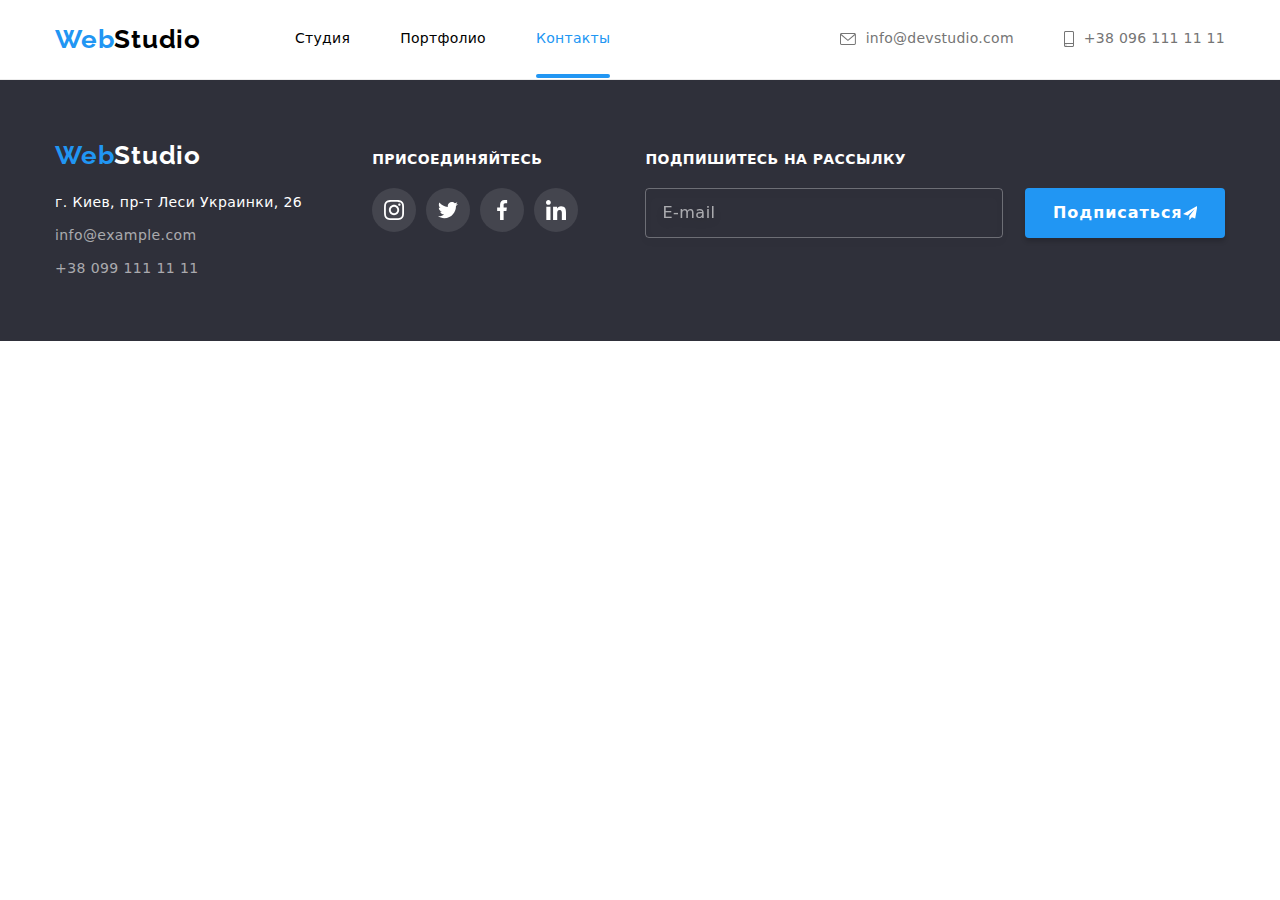
==== commit 2df51429: "dell styles.css" ====
--- a/contacts.html
+++ b/contacts.html
@@ -18,7 +18,6 @@
       href="https://cdn.jsdelivr.net/npm/modern-normalize@1.1.0/modern-normalize.min.css"
     />
     <!-- Styles css -->
-    <link rel="stylesheet" href="./css/styles.css" />
     <link rel="stylesheet" href="./css/main.min.css" />
   </head>
   <body>
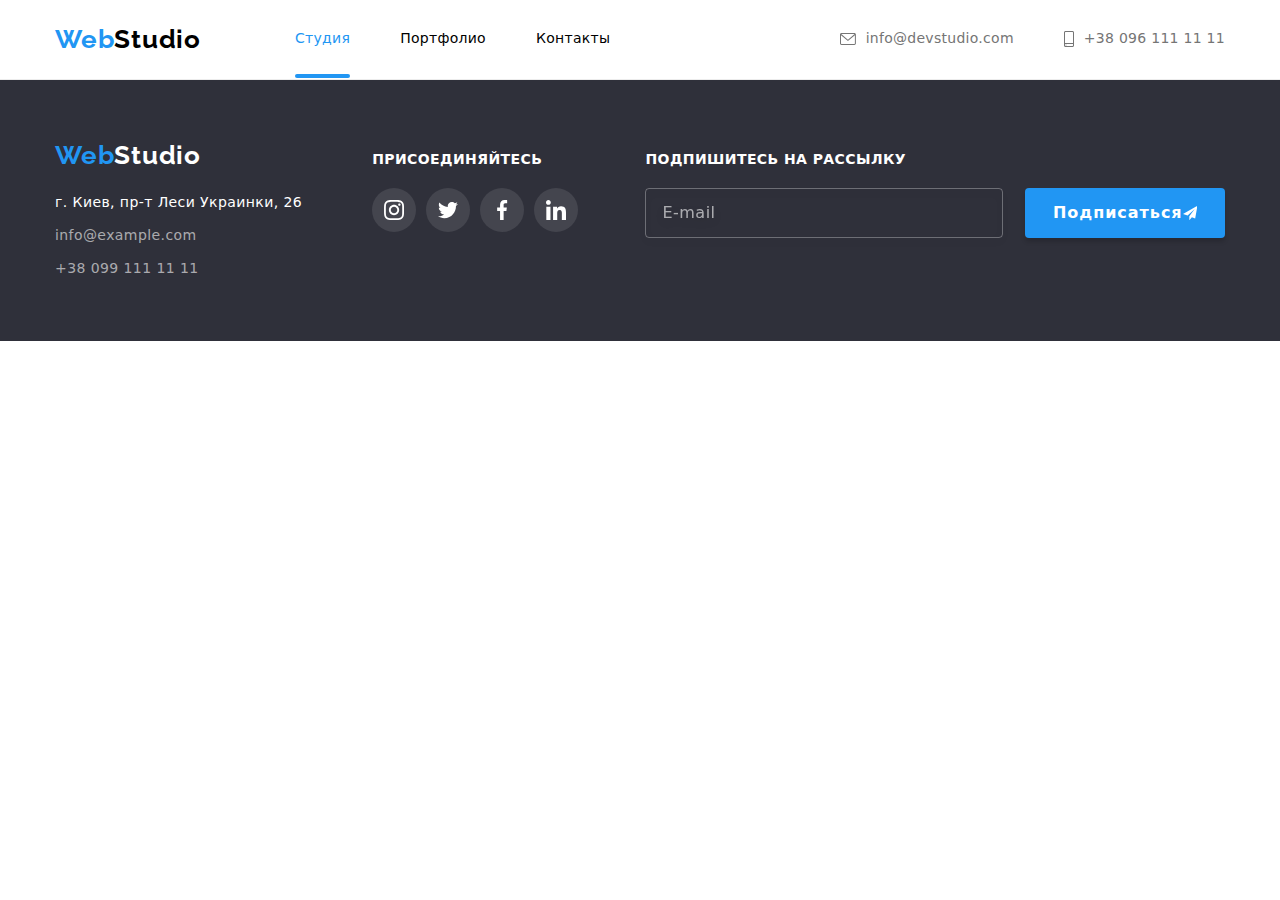
==== commit 36385ac4: "add %placeholder" ====
--- a/contacts.html
+++ b/contacts.html
@@ -23,14 +23,16 @@
   <body>
     <!-- ===HEADER=== -->
     <header class="header">
-      <div class="flex-container container">
+      <div class="container flex-container">
         <a id="WebStudio" href="#WebStudio" lang="en" class="logo link">
           Web<span class="h-logo-s">Studio</span>
         </a>
         <nav class="navigation header-text-style">
-          <ul class="nav-list flex-container list">
+          <ul class="nav-list list">
             <li class="nav-list-item">
-              <a class="nav-list-link link" href="./index.html">Студия</a>
+              <a class="nav-list-link current link" href="./index.html"
+                >Студия</a
+              >
             </li>
             <li class="nav-list-item">
               <a class="nav-list-link link" href="./portfolio.html"
@@ -38,18 +40,13 @@
               >
             </li>
             <li class="nav-list-item">
-              <a class="nav-list-link current link" href="./contacts.html"
-                >Контакты</a
-              >
+              <a class="nav-list-link link" href="./contacts.html">Контакты</a>
             </li>
           </ul>
         </nav>
-        <ul class="header-contacts flex-container list">
+        <ul class="header-contacts list">
           <li class="header-contacts-list header-text-style">
-            <a
-              class="contacts-list-link flex-container link"
-              href="mailto:info@devstudio.com"
-            >
+            <a class="contacts-list-link link" href="mailto:info@devstudio.com">
               <svg class="header-icon" width="16" height="12">
                 <use href="./images/icons.svg#envelope"></use>
               </svg>
@@ -57,10 +54,7 @@
             </a>
           </li>
           <li class="header-contacts-list header-text-style">
-            <a
-              class="contacts-list-link flex-container link"
-              href="tel:+380961111111"
-            >
+            <a class="contacts-list-link link" href="tel:+380961111111">
               <svg class="header-icon" width="10" height="16">
                 <use href="./images/icons.svg#smartphone"></use>
               </svg>
@@ -119,40 +113,28 @@
           <h3 class="footer-join-title text-bold">Присоединяйтесь</h3>
           <ul class="social-list">
             <li class="social-list-item list">
-              <a
-                class="join-list-link flex-container social-list-link link"
-                href="#instagram"
-              >
+              <a class="join-list-link social-list-link link" href="#instagram">
                 <svg class="join-icon" width="20" height="20">
                   <use href="./images/icons.svg#instagram"></use>
                 </svg>
               </a>
             </li>
             <li class="social-list-item list">
-              <a
-                class="join-list-link flex-container social-list-link link"
-                href="#twitter"
-              >
+              <a class="join-list-link social-list-link link" href="#twitter">
                 <svg class="join-icon" width="20" height="20">
                   <use href="./images/icons.svg#twitter"></use>
                 </svg>
               </a>
             </li>
             <li class="social-list-item list">
-              <a
-                class="join-list-link flex-container social-list-link link"
-                href="#facebook"
-              >
+              <a class="join-list-link social-list-link link" href="#facebook">
                 <svg class="join-icon" width="20" height="20">
                   <use href="./images/icons.svg#facebook"></use>
                 </svg>
               </a>
             </li>
             <li class="social-list-item list">
-              <a
-                class="join-list-link flex-container social-list-link link"
-                href="#linkedin"
-              >
+              <a class="join-list-link social-list-link link" href="#linkedin">
                 <svg class="join-icon" width="20" height="20">
                   <use href="./images/icons.svg#linkedin"></use>
                 </svg>
@@ -176,10 +158,7 @@
                 required
             /></label>
 
-            <button
-              type="submit"
-              class="modal-btn footer-form-btn flex-container"
-            >
+            <button type="submit" class="modal-btn footer-form-btn">
               Подписаться
               <svg class="footer-form-icon" width="24" height="24">
                 <use href="./images/icons.svg#telegram"></use>
--- a/css/main.min.css
+++ b/css/main.min.css
@@ -1,2 +1,2 @@
-:root{--accent-color: #2196f3;--main-text-color: #212121;--secondary-text-color: #757575;--header-logo-sec-color: #000000;--header-border-btm-cl: #ececec;--text-color-light: #ffffff;--background-color-light: #ffffff;--secondary-bg-color-light: #f5f4fa;--secondary-bg-color-dark: #2f303a;--hero-bg-color: #c4c4c4;--modal-btn-hover-color: #188ce8;--blackout-dark: rgba(47, 48, 58, 0.8);--icon-color: #afb1b8;--portfolio-btn-active-color: #ffffff;--border-color: #eeeeee;--footer-link-color: rgba(255, 255, 255, 0.6);--footer-link-bg: rgba(255, 255, 255, 0.1)}.visually-hidden{position:absolute;width:1px;height:1px;margin:-1px;padding:0;overflow:hidden;border:0;clip:rect(0 0 0 0)}.main-body{font-family:"Roboto", sans-serif;color:var(--main-text-color)}h1,h2,h3,h4,h5,h6,p{margin-top:0;margin-bottom:0}ul,ol{margin-top:0;margin-bottom:0;padding-left:0}img{display:block;max-width:100%;height:auto}.list{list-style:none}.link{text-decoration:none}.section{padding-top:94px;padding-bottom:94px}.container{width:1200px;margin-left:auto;margin-right:auto;padding-left:15px;padding-right:15px}.flex-container{display:flex;align-items:center}.modal-btn{background-color:var(--accent-color);border:2px solid transparent;border-radius:4px;min-width:200px;font-weight:700;font-size:16px;line-height:1.88;letter-spacing:0.06em;cursor:pointer;color:var(--text-color-light);transition:background-color 250ms cubic-bezier(0.4, 0, 0.2, 1)}.modal-btn:hover,.modal-btn:focus{background-color:var(--modal-btn-hover-color)}.logo{font-family:"Raleway", sans-serif;font-weight:700;font-size:26px;line-height:1.19;letter-spacing:0.03em;color:var(--accent-color)}.section-title{margin-bottom:50px;font-weight:700;font-size:36px;line-height:1.17;text-align:center;letter-spacing:0.03em}.text-bold{font-weight:700;font-size:14px;line-height:1.14;letter-spacing:0.03em;text-transform:uppercase}.text-normal-fourteen{font-weight:400;font-size:14px;line-height:1.71;letter-spacing:0.03em}.social-list{display:flex;justify-content:space-between}.social-list-item{max-width:100%}.social-list-link{justify-content:center;width:44px;height:44px;border-radius:50%;transition:background-color 250ms cubic-bezier(0.4, 0, 0.2, 1)}.social-list-link:hover,.social-list-link:focus{background-color:var(--accent-color)}.social-list-link:hover .social-icon,.social-list-link:focus .social-icon{fill:var(--text-color-light)}.social-icon{fill:var(--icon-color);transition:fill 250ms cubic-bezier(0.4, 0, 0.2, 1)}.backdrop{position:fixed;top:0;left:0;width:100vw;height:100vh;background-color:rgba(0,0,0,0.2);transition:opacity 250ms cubic-bezier(0.4, 0, 0.2, 1),visibility 250ms cubic-bezier(0.4, 0, 0.2, 1)}.backdrop.is-hidden{opacity:0;visibility:hidden;pointer-events:none}.modal{position:absolute;top:50%;left:50%;transform:translate(-50%, -50%);width:528px;height:580px;padding:40px;background-color:var(--background-color-light);box-shadow:0px 1px 3px rgba(0,0,0,0.12),0px 1px 1px rgba(0,0,0,0.14),0px 2px 1px rgba(0,0,0,0.2);border-radius:4px}.modal-close-btn{position:absolute;top:8px;right:8px;justify-content:center;width:30px;height:30px;border-radius:50%;border:1px solid rgba(0,0,0,0.1);background-color:transparent;padding:0;cursor:pointer}.modal-close-btn:hover .modal-close-icon,.modal-close-btn:focus .modal-close-icon{fill:var(--accent-color)}.modal-close-icon{transition:fill 250ms cubic-bezier(0.4, 0, 0.2, 1)}.modal-form-title{display:block;margin-bottom:12px;font-style:normal;font-size:20px;line-height:1.15;text-align:center;letter-spacing:0.03em}.contact-form-field{display:block;margin-bottom:4px;font-style:normal;font-weight:400;font-size:12px;line-height:1.17;letter-spacing:0.01em;color:var(--secondary-text-color)}.contact-form-input-wrapper{position:relative;margin-bottom:10px}.contact-form-input{width:100%;height:40px;padding-left:42px;border:1px solid rgba(33,33,33,0.2);border-radius:4px;transition:border-color 250ms cubic-bezier(0.4, 0, 0.2, 1)}.contact-form-input:focus{outline:none;border-color:var(--accent-color)}.contact-form-input:focus+.contact-form-icon{fill:var(--accent-color)}.contact-form-icon{position:absolute;top:50%;left:12px;transform:translateY(-50%);transition:fill 250ms cubic-bezier(0.4, 0, 0.2, 1)}.contact-form-message{margin-bottom:20px;width:100%;height:120px;padding:12px 16px;resize:none;border:1px solid rgba(33,33,33,0.2);border-radius:4px;outline:none;transition:border-color 250ms cubic-bezier(0.4, 0, 0.2, 1)}.contact-form-message:focus{border-color:var(--accent-color)}.contact-form-message::placeholder{font-style:normal;font-weight:400;font-size:12px;line-height:1.17;letter-spacing:0.01em;color:rgba(117,117,117,0.5)}.contact-form-checkbox-wrapper{display:flex;justify-content:space-around;margin-bottom:30px}.contact-form-checkbox-label{font-style:normal;color:var(--secondary-text-color)}.checkbox-icon-wrapper{display:inline-block;width:16px;height:15px;border:2px solid var(--main-text-color);border-radius:2px;cursor:pointer;content:"";margin-right:8px}.contact-form-checkbox:checked+.checkbox-icon-wrapper{fill:var(--text-color-light);border:var(--accent-color);background-origin:border-box;background-image:url(../images/check-icon-2.svg);background-color:var(--accent-color);background-repeat:no-repeat;background-position:50% 50%}.contact-form-checkbox-link{text-decoration-line:underline;color:var(--accent-color)}.contact-form-submit-btn{display:block;margin:0 auto;padding:8px 53px}.header{border-bottom:1px solid var(--header-border-btm-cl);padding-top:24px;padding-bottom:24px;background-color:var(--background-color-light)}.h-logo-s{color:var(--header-logo-sec-color)}.navigation{margin-left:94px}.header-text-style{font-weight:500;font-size:14px;line-height:1.14;letter-spacing:0.02em}.nav-list-item:not(:first-child){margin-left:50px}.nav-list-link{position:relative;padding-top:32px;padding-bottom:32px;color:inherit;transition:color 250ms cubic-bezier(0.4, 0, 0.2, 1)}.nav-list-link:hover,.nav-list-link:focus{color:var(--accent-color)}.nav-list .nav-list-link.current{color:var(--accent-color)}.nav-list .nav-list-link.current::after{position:absolute;bottom:0;left:0;display:inline-block;content:"";width:100%;height:4px;background-color:var(--accent-color);border-radius:2px}.header-contacts{margin-left:auto}.header-contacts-list:not(:first-child){margin-left:50px}.contacts-list-link{color:var(--secondary-text-color);transition:color 250ms cubic-bezier(0.4, 0, 0.2, 1)}.contacts-list-link:hover,.contacts-list-link:focus{color:var(--accent-color)}.header-icon{fill:var(--secondary-text-color);margin-right:10px;transition:fill 250ms cubic-bezier(0.4, 0, 0.2, 1)}.contacts-list-link:hover .header-icon,.contacts-list-link:focus .header-icon{fill:var(--accent-color)}.hero{max-width:1600px;background-color:var(--hero-bg-color);text-align:center;padding-top:200px;padding-bottom:200px;margin-left:auto;margin-right:auto;background-image:linear-gradient(to right, rgba(47,48,58,0.4), rgba(47,48,58,0.4)),url(../images/hero/hero-bg.jpg);background-repeat:no-repeat;background-position:center;background-size:cover}.hero-title{margin-bottom:30px;font-weight:900;font-size:44px;line-height:1.36;letter-spacing:0.06em;text-transform:uppercase;color:var(--text-color-light)}.hero-btn{padding:8px 30px}.desc-list{display:flex}.desc-list-item:not(:first-child){margin-left:30px}.desc-list-item{flex-basis:calc((100% - 90px) / 4)}.desc-wrapper-icon{background:var(--secondary-bg-color-light);padding-top:25px;padding-bottom:25px;padding-right:100px;padding-left:100px}.desc-icon{width:70px;height:70px;fill:var(--main-text-color)}.desc-item-title{margin-top:30px}.desc-item-text{margin-top:10px;color:var(--secondary-text-color)}.workspace{margin-top:94px}.work-title-list{display:flex}.work-list-item{position:relative;flex-basis:calc((100% - 60px) / 3)}.work-list-item:not(:first-child){margin-left:30px}.work-item-container{position:absolute;bottom:0;left:0;width:100%;height:70px;padding:27px;background:var(--blackout-dark)}.work-container-text{font-style:normal;text-align:center;color:var(--text-color-light)}.staff{background:var(--secondary-bg-color-light)}.staff-list{display:flex}.staff-list-person{background-color:var(--background-color-light);box-shadow:0px 1px 3px rgba(0,0,0,0.12),0px 1px 1px rgba(0,0,0,0.14),0px 2px 1px rgba(0,0,0,0.2);flex-basis:calc((100% - 90px) / 4)}.staff-list-person:not(:first-child){margin-left:30px}.staff-person-wrapper{border:1px solid var(--background-color-light);border-top:none;border-bottom-right-radius:4px;border-bottom-right-radius:4px;padding-top:30px;padding-bottom:30px;padding-right:32px;padding-left:32px}.staff-person-name{margin-bottom:10px;font-weight:500;font-size:16px;line-height:1.19;text-align:center;letter-spacing:0.03em}.staff-person-position{margin-bottom:16px;font-weight:400;font-size:16px;line-height:1.19;text-align:center;letter-spacing:0.03em;color:var(--secondary-text-color)}.clients-list{display:flex;justify-content:space-between}.client-item-link{width:170px;height:92px;justify-content:center;border:1px solid var(--icon-color);border-radius:4px;transition:border 250ms cubic-bezier(0.4, 0, 0.2, 1)}.client-item-link:hover,.client-item-link:focus{border:1px solid var(--accent-color)}.client-item-link:hover .client-icon,.client-item-link:focus .client-icon{fill:var(--accent-color)}.client-icon{fill:var(--icon-color);transition:fill 250ms cubic-bezier(0.4, 0, 0.2, 1)}.footer{background-color:var(--secondary-bg-color-dark);padding-top:60px;padding-bottom:60px}.footer-wrapper{display:flex;align-items:baseline}.footer-contacts{min-width:231px;margin-right:70px}.f-logo-s{color:var(--text-color-light)}.footer-list{margin-top:20px}.footer-list-item:not(:first-child){margin-top:9px}.address{font-style:normal}.address-link{color:var(--text-color-light);transition:color 250ms cubic-bezier(0.4, 0, 0.2, 1)}.address-link:hover,.address-link:focus{color:var(--accent-color)}.footer-list-item-link{color:var(--footer-link-color);transition:color 250ms cubic-bezier(0.4, 0, 0.2, 1)}.footer-list-item-link:hover,.footer-list-item-link:focus{color:var(--accent-color)}.footer-join{min-width:206px}.footer-join-title{margin-bottom:20px;color:var(--text-color-light)}.join-list-link{background:var(--footer-link-bg)}.join-icon{fill:var(--text-color-light)}.footer-form{margin-left:auto}.footer-join-title{display:block;margin-bottom:20px}.footer-form-lable-wrapper{display:flex}.footer-form-field{width:100%;margin-right:12px;filter:drop-shadow(0px 4px 4px rgba(0,0,0,0.15))}.footer-form-input{border:1px solid rgba(255,255,255,0.3);border-radius:4px;width:358px;height:50px;padding:15px 16px;color:var(--text-color-light);background-color:transparent;transition:border-color 250ms cubic-bezier(0.4, 0, 0.2, 1)}.footer-form-input:focus{outline:none;border-color:var(--accent-color)}.footer-form-input::placeholder{font-style:normal;font-weight:400;font-size:16px;line-height:1.25;letter-spacing:0.03em;color:rgba(255,255,255,0.6)}.footer-form-btn{padding:8px 26px;justify-content:space-between;box-shadow:0px 4px 4px rgba(0,0,0,0.15)}.port-prj-type{display:flex;justify-content:center;margin-bottom:50px}.port-type-item:not(:first-child){margin-left:8px}.port-item-btn{background-color:var(--secondary-bg-color-light);border:2px solid transparent;border-radius:4px;padding-top:4px;padding-bottom:4px;padding-right:20px;padding-left:20px;font-family:inherit;font-weight:500;font-size:16px;line-height:1.63;letter-spacing:0.03em;cursor:pointer;transition:background-color 250ms cubic-bezier(0.4, 0, 0.2, 1),color 250ms cubic-bezier(0.4, 0, 0.2, 1),box-shadow 250ms cubic-bezier(0.4, 0, 0.2, 1)}.port-item-btn:hover,.port-item-btn:focus{background-color:var(--accent-color);color:var(--portfolio-btn-active-color);box-shadow:0px 3px 1px rgba(0,0,0,0.1),0px 1px 2px rgba(0,0,0,0.08),0px 2px 2px rgba(0,0,0,0.12)}.port-prj-list{display:flex;flex-wrap:wrap;margin-top:-30px;margin-left:-30px}.port-list-item{margin-top:30px;margin-left:30px;flex-basis:calc((100% - 90px) / 3);transition:border 250ms cubic-bezier(0.4, 0, 0.2, 1),box-sizing 250ms cubic-bezier(0.4, 0, 0.2, 1),box-shadow 250ms cubic-bezier(0.4, 0, 0.2, 1)}.port-list-item:not(:nth-child(3n+1)){margin-left:30px}.port-list-item:hover{border:1px solid #eeeeee;box-sizing:border-box;box-shadow:0px 1px 1px rgba(0,0,0,0.12),0px 4px 4px rgba(0,0,0,0.06),1px 4px 6px rgba(0,0,0,0.16)}.port-list-item-link{color:inherit}.port-list-item-link:hover .port-item-overlay,.port-list-item-link:focus .port-item-overlay{transform:translateY(0%)}.port-list-item-wrapper{position:relative;overflow:hidden}.port-item-overlay{position:absolute;bottom:0;left:0;width:100%;height:100%;font-style:normal;font-weight:400;font-size:18px;line-height:1.56;letter-spacing:0.03em;color:var(--text-color-light);background-color:rgba(33,150,243,0.9);padding:63px 24px;overflow:auto;transform:translateY(100%);transition:transform 250ms cubic-bezier(0.4, 0, 0.2, 1)}.port-item-wrapper{box-sizing:border-box;border:1px solid var(--border-color);border-top:none;padding-top:20px;padding-bottom:20px;padding-right:20px;padding-left:20px}.port-item-title{font-weight:700;font-size:18px;line-height:2;letter-spacing:0.06em}.port-item-type{font-weight:400;font-size:16px;line-height:1.88;letter-spacing:0.03em;color:var(--secondary-text-color)}
+:root{--accent-color: #2196f3;--main-text-color: #212121;--secondary-text-color: #757575;--header-logo-sec-color: #000000;--header-border-btm-cl: #ececec;--text-color-light: #ffffff;--background-color-light: #ffffff;--secondary-bg-color-light: #f5f4fa;--secondary-bg-color-dark: #2f303a;--hero-bg-color: #c4c4c4;--modal-btn-hover-color: #188ce8;--blackout-dark: rgba(47, 48, 58, 0.8);--icon-color: #afb1b8;--portfolio-btn-active-color: #ffffff;--border-color: #eeeeee;--footer-link-color: rgba(255, 255, 255, 0.6);--footer-link-bg: rgba(255, 255, 255, 0.1)}.visually-hidden{position:absolute;width:1px;height:1px;margin:-1px;padding:0;overflow:hidden;border:0;clip:rect(0 0 0 0)}.social-list-link,.modal-close-btn,.contact-form-checkbox-label,.nav-list,.header-contacts,.contacts-list-link,.client-item-link,.join-list-link,.footer-form-btn{display:flex;align-items:center}.main-body{font-family:"Roboto", sans-serif;color:var(--main-text-color)}h1,h2,h3,h4,h5,h6,p{margin-top:0;margin-bottom:0}ul,ol{margin-top:0;margin-bottom:0;padding-left:0}img{display:block;max-width:100%;height:auto}.list{list-style:none}.link{text-decoration:none}.section{padding-top:94px;padding-bottom:94px}.container{width:1200px;margin-left:auto;margin-right:auto;padding-left:15px;padding-right:15px}.flex-container{display:flex;align-items:center}.modal-btn{background-color:var(--accent-color);border:2px solid transparent;border-radius:4px;min-width:200px;font-weight:700;font-size:16px;line-height:1.88;letter-spacing:0.06em;cursor:pointer;color:var(--text-color-light);transition:background-color 250ms cubic-bezier(0.4, 0, 0.2, 1)}.modal-btn:hover,.modal-btn:focus{background-color:var(--modal-btn-hover-color)}.logo{font-family:"Raleway", sans-serif;font-weight:700;font-size:26px;line-height:1.19;letter-spacing:0.03em;color:var(--accent-color)}.section-title{margin-bottom:50px;font-weight:700;font-size:36px;line-height:1.17;text-align:center;letter-spacing:0.03em}.text-bold{font-weight:700;font-size:14px;line-height:1.14;letter-spacing:0.03em;text-transform:uppercase}.text-normal-fourteen{font-weight:400;font-size:14px;line-height:1.71;letter-spacing:0.03em}.social-list{display:flex;justify-content:space-between}.social-list-item{max-width:100%}.social-list-link{justify-content:center;width:44px;height:44px;border-radius:50%;transition:background-color 250ms cubic-bezier(0.4, 0, 0.2, 1)}.social-list-link:hover,.social-list-link:focus{background-color:var(--accent-color)}.social-icon{fill:var(--icon-color);transition:fill 250ms cubic-bezier(0.4, 0, 0.2, 1)}.social-list-link:hover .social-icon,.social-list-link:focus .social-icon{fill:var(--text-color-light)}.backdrop{position:fixed;top:0;left:0;width:100vw;height:100vh;background-color:rgba(0,0,0,0.2);transition:opacity 250ms cubic-bezier(0.4, 0, 0.2, 1),visibility 250ms cubic-bezier(0.4, 0, 0.2, 1)}.backdrop.is-hidden{opacity:0;visibility:hidden;pointer-events:none}.modal{position:absolute;top:50%;left:50%;transform:translate(-50%, -50%);width:528px;height:580px;padding:40px;background-color:var(--background-color-light);box-shadow:0px 1px 3px rgba(0,0,0,0.12),0px 1px 1px rgba(0,0,0,0.14),0px 2px 1px rgba(0,0,0,0.2);border-radius:4px}.modal-close-btn{position:absolute;top:8px;right:8px;justify-content:center;width:30px;height:30px;border-radius:50%;border:1px solid rgba(0,0,0,0.1);background-color:transparent;padding:0;cursor:pointer}.modal-close-icon{transition:fill 250ms cubic-bezier(0.4, 0, 0.2, 1)}.modal-close-btn:hover .modal-close-icon,.modal-close-btn:focus .modal-close-icon{fill:var(--accent-color)}.modal-form-title{display:block;margin-bottom:12px;font-style:normal;font-size:20px;line-height:1.15;text-align:center;letter-spacing:0.03em}.contact-form-field{display:block;margin-bottom:4px;font-style:normal;font-weight:400;font-size:12px;line-height:1.17;letter-spacing:0.01em;color:var(--secondary-text-color)}.contact-form-input-wrapper{position:relative;margin-bottom:10px}.contact-form-input{width:100%;height:40px;padding-left:42px;border:1px solid rgba(33,33,33,0.2);border-radius:4px;transition:border-color 250ms cubic-bezier(0.4, 0, 0.2, 1)}.contact-form-input:focus{outline:none;border-color:var(--accent-color)}.contact-form-icon{position:absolute;top:50%;left:12px;transform:translateY(-50%);transition:fill 250ms cubic-bezier(0.4, 0, 0.2, 1)}.contact-form-input:focus+.contact-form-icon{fill:var(--accent-color)}.contact-form-message{margin-bottom:20px;width:100%;height:120px;padding:12px 16px;resize:none;border:1px solid rgba(33,33,33,0.2);border-radius:4px;outline:none;transition:border-color 250ms cubic-bezier(0.4, 0, 0.2, 1)}.contact-form-message:focus{border-color:var(--accent-color)}.contact-form-message::placeholder{font-style:normal;font-weight:400;font-size:12px;line-height:1.17;letter-spacing:0.01em;color:rgba(117,117,117,0.5)}.contact-form-checkbox-wrapper{display:flex;justify-content:space-around;margin-bottom:30px}.contact-form-checkbox-label{font-style:normal;color:var(--secondary-text-color)}.checkbox-icon-wrapper{display:inline-block;width:16px;height:15px;border:2px solid var(--main-text-color);border-radius:2px;cursor:pointer;content:"";margin-right:8px}.contact-form-checkbox:checked+.checkbox-icon-wrapper{fill:var(--text-color-light);border:var(--accent-color);background-origin:border-box;background-image:url(../images/check-icon-2.svg);background-color:var(--accent-color);background-repeat:no-repeat;background-position:50% 50%}.contact-form-checkbox-link{text-decoration-line:underline;color:var(--accent-color)}.contact-form-submit-btn{display:block;margin:0 auto;padding:8px 53px}.header{border-bottom:1px solid var(--header-border-btm-cl);padding-top:24px;padding-bottom:24px;background-color:var(--background-color-light)}.h-logo-s{color:var(--header-logo-sec-color)}.navigation{margin-left:94px}.header-text-style{font-weight:500;font-size:14px;line-height:1.14;letter-spacing:0.02em}.nav-list-item:not(:first-child){margin-left:50px}.nav-list-link{position:relative;padding-top:32px;padding-bottom:32px;color:inherit;transition:color 250ms cubic-bezier(0.4, 0, 0.2, 1)}.nav-list-link:hover,.nav-list-link:focus{color:var(--accent-color)}.nav-list .nav-list-link.current{color:var(--accent-color)}.nav-list .nav-list-link.current::after{position:absolute;bottom:0;left:0;display:inline-block;content:"";width:100%;height:4px;background-color:var(--accent-color);border-radius:2px}.header-contacts{margin-left:auto}.header-contacts-list:not(:first-child){margin-left:50px}.contacts-list-link{color:var(--secondary-text-color);transition:color 250ms cubic-bezier(0.4, 0, 0.2, 1)}.contacts-list-link:hover,.contacts-list-link:focus{color:var(--accent-color)}.header-icon{fill:var(--secondary-text-color);margin-right:10px;transition:fill 250ms cubic-bezier(0.4, 0, 0.2, 1)}.contacts-list-link:hover .header-icon,.contacts-list-link:focus .header-icon{fill:var(--accent-color)}.hero{max-width:1600px;background-color:var(--hero-bg-color);text-align:center;padding-top:200px;padding-bottom:200px;margin-left:auto;margin-right:auto;background-image:linear-gradient(to right, rgba(47,48,58,0.4), rgba(47,48,58,0.4)),url(../images/hero/hero-bg.jpg);background-repeat:no-repeat;background-position:center;background-size:cover}.hero-title{margin-bottom:30px;font-weight:900;font-size:44px;line-height:1.36;letter-spacing:0.06em;text-transform:uppercase;color:var(--text-color-light)}.hero-btn{padding:8px 30px}.desc-list{display:flex}.desc-list-item{flex-basis:calc((100% - 90px) / 4)}.desc-list-item:not(:first-child){margin-left:30px}.desc-wrapper-icon{background:var(--secondary-bg-color-light);padding-top:25px;padding-bottom:25px;padding-right:100px;padding-left:100px}.desc-icon{width:70px;height:70px;fill:var(--main-text-color)}.desc-item-title{margin-top:30px}.desc-item-text{margin-top:10px;color:var(--secondary-text-color)}.workspace{margin-top:94px}.work-title-list{display:flex}.work-list-item{position:relative;flex-basis:calc((100% - 60px) / 3)}.work-list-item:not(:first-child){margin-left:30px}.work-item-container{position:absolute;bottom:0;left:0;width:100%;height:70px;padding:27px;background:var(--blackout-dark)}.work-container-text{font-style:normal;text-align:center;color:var(--text-color-light)}.staff{background:var(--secondary-bg-color-light)}.staff-list{display:flex}.staff-list-person{background-color:var(--background-color-light);box-shadow:0px 1px 3px rgba(0,0,0,0.12),0px 1px 1px rgba(0,0,0,0.14),0px 2px 1px rgba(0,0,0,0.2);flex-basis:calc((100% - 90px) / 4)}.staff-list-person:not(:first-child){margin-left:30px}.staff-person-wrapper{border:1px solid var(--background-color-light);border-top:none;border-bottom-right-radius:4px;border-bottom-right-radius:4px;padding-top:30px;padding-bottom:30px;padding-right:32px;padding-left:32px}.staff-person-name{margin-bottom:10px;font-weight:500;font-size:16px;line-height:1.19;text-align:center;letter-spacing:0.03em}.staff-person-position{margin-bottom:16px;font-weight:400;font-size:16px;line-height:1.19;text-align:center;letter-spacing:0.03em;color:var(--secondary-text-color)}.clients-list{display:flex;justify-content:space-between}.client-item-link{width:170px;height:92px;justify-content:center;border:1px solid var(--icon-color);border-radius:4px;transition:border 250ms cubic-bezier(0.4, 0, 0.2, 1)}.client-item-link:hover,.client-item-link:focus{border:1px solid var(--accent-color)}.client-icon{fill:var(--icon-color);transition:fill 250ms cubic-bezier(0.4, 0, 0.2, 1)}.client-item-link:hover .client-icon,.client-item-link:focus .client-icon{fill:var(--accent-color)}.footer{background-color:var(--secondary-bg-color-dark);padding-top:60px;padding-bottom:60px}.footer-wrapper{display:flex;align-items:baseline}.footer-contacts{min-width:231px;margin-right:70px}.f-logo-s{color:var(--text-color-light)}.footer-list{margin-top:20px}.footer-list-item:not(:first-child){margin-top:9px}.address{font-style:normal}.address-link{color:var(--text-color-light);transition:color 250ms cubic-bezier(0.4, 0, 0.2, 1)}.address-link:hover,.address-link:focus{color:var(--accent-color)}.footer-list-item-link{color:var(--footer-link-color);transition:color 250ms cubic-bezier(0.4, 0, 0.2, 1)}.footer-list-item-link:hover,.footer-list-item-link:focus{color:var(--accent-color)}.footer-join{min-width:206px}.footer-join-title{margin-bottom:20px;color:var(--text-color-light)}.join-list-link{background:var(--footer-link-bg)}.join-icon{fill:var(--text-color-light)}.footer-form{margin-left:auto}.footer-join-title{display:block;margin-bottom:20px}.footer-form-lable-wrapper{display:flex}.footer-form-field{width:100%;margin-right:12px;filter:drop-shadow(0px 4px 4px rgba(0,0,0,0.15))}.footer-form-input{border:1px solid rgba(255,255,255,0.3);border-radius:4px;width:358px;height:50px;padding:15px 16px;color:var(--text-color-light);background-color:transparent;transition:border-color 250ms cubic-bezier(0.4, 0, 0.2, 1)}.footer-form-input:focus{outline:none;border-color:var(--accent-color)}.footer-form-input::placeholder{font-style:normal;font-weight:400;font-size:16px;line-height:1.25;letter-spacing:0.03em;color:rgba(255,255,255,0.6)}.footer-form-btn{padding:8px 26px;justify-content:space-between;box-shadow:0px 4px 4px rgba(0,0,0,0.15)}.port-prj-type{display:flex;justify-content:center;margin-bottom:50px}.port-type-item:not(:first-child){margin-left:8px}.port-item-btn{background-color:var(--secondary-bg-color-light);border:2px solid transparent;border-radius:4px;padding-top:4px;padding-bottom:4px;padding-right:20px;padding-left:20px;font-family:inherit;font-weight:500;font-size:16px;line-height:1.63;letter-spacing:0.03em;cursor:pointer;transition:background-color 250ms cubic-bezier(0.4, 0, 0.2, 1),color 250ms cubic-bezier(0.4, 0, 0.2, 1),box-shadow 250ms cubic-bezier(0.4, 0, 0.2, 1)}.port-item-btn:hover,.port-item-btn:focus{background-color:var(--accent-color);color:var(--portfolio-btn-active-color);box-shadow:0px 3px 1px rgba(0,0,0,0.1),0px 1px 2px rgba(0,0,0,0.08),0px 2px 2px rgba(0,0,0,0.12)}.port-prj-list{display:flex;flex-wrap:wrap;margin-top:-30px;margin-left:-30px}.port-list-item{margin-top:30px;margin-left:30px;flex-basis:calc((100% - 90px) / 3);transition:border 250ms cubic-bezier(0.4, 0, 0.2, 1),box-sizing 250ms cubic-bezier(0.4, 0, 0.2, 1),box-shadow 250ms cubic-bezier(0.4, 0, 0.2, 1)}.port-list-item:not(:nth-child(3n+1)){margin-left:30px}.port-list-item:hover{border:1px solid #eeeeee;box-sizing:border-box;box-shadow:0px 1px 1px rgba(0,0,0,0.12),0px 4px 4px rgba(0,0,0,0.06),1px 4px 6px rgba(0,0,0,0.16)}.port-list-item-link{color:inherit}.port-list-item-wrapper{position:relative;overflow:hidden}.port-item-overlay{position:absolute;bottom:0;left:0;width:100%;height:100%;font-style:normal;font-weight:400;font-size:18px;line-height:1.56;letter-spacing:0.03em;color:var(--text-color-light);background-color:rgba(33,150,243,0.9);padding:63px 24px;overflow:auto;transform:translateY(100%);transition:transform 250ms cubic-bezier(0.4, 0, 0.2, 1)}.port-list-item-link:hover .port-item-overlay,.port-list-item-link:focus .port-item-overlay{transform:translateY(0%)}.port-item-wrapper{box-sizing:border-box;border:1px solid var(--border-color);border-top:none;padding-top:20px;padding-bottom:20px;padding-right:20px;padding-left:20px}.port-item-title{font-weight:700;font-size:18px;line-height:2;letter-spacing:0.06em}.port-item-type{font-weight:400;font-size:16px;line-height:1.88;letter-spacing:0.03em;color:var(--secondary-text-color)}
 /*# sourceMappingURL=main.min.css.map */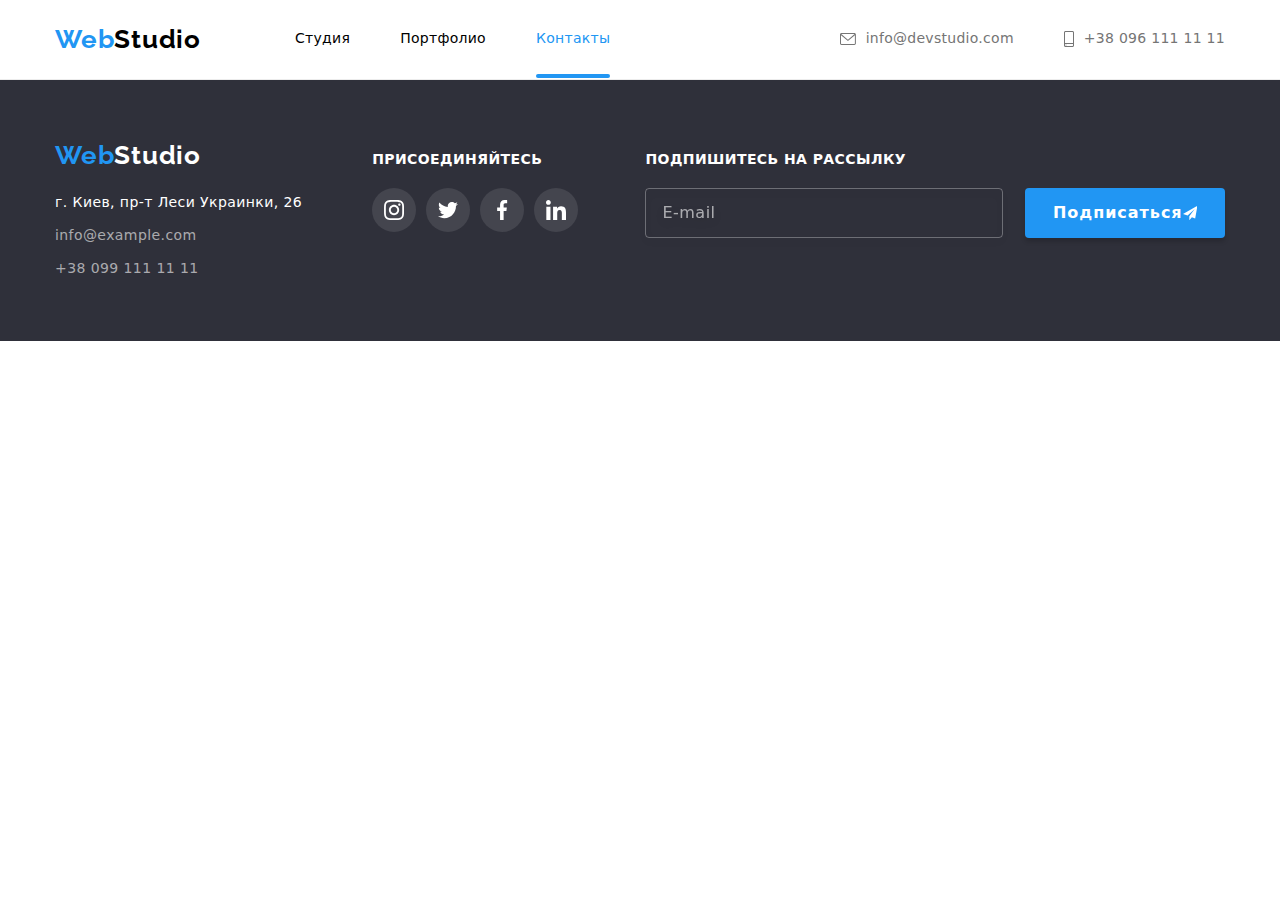
==== commit f80ca8b3: "add bem-classes to header and footer" ====
--- a/contacts.html
+++ b/contacts.html
@@ -25,37 +25,40 @@
     <header class="header">
       <div class="container flex-container">
         <a id="WebStudio" href="#WebStudio" lang="en" class="logo link">
-          Web<span class="h-logo-s">Studio</span>
+          Web<span class="logo_theme_dark">Studio</span>
         </a>
-        <nav class="navigation header-text-style">
+        <nav class="navigation header__text_style">
           <ul class="nav-list list">
-            <li class="nav-list-item">
-              <a class="nav-list-link current link" href="./index.html"
-                >Студия</a
-              >
+            <li class="nav-list__item">
+              <a class="nav-list__link link" href="./index.html">Студия</a>
             </li>
-            <li class="nav-list-item">
-              <a class="nav-list-link link" href="./portfolio.html"
+            <li class="nav-list__item">
+              <a class="nav-list__link link" href="./portfolio.html"
                 >Портфолио</a
               >
             </li>
-            <li class="nav-list-item">
-              <a class="nav-list-link link" href="./contacts.html">Контакты</a>
+            <li class="nav-list__item">
+              <a class="nav-list__link current link" href="./contacts.html"
+                >Контакты</a
+              >
             </li>
           </ul>
         </nav>
-        <ul class="header-contacts list">
-          <li class="header-contacts-list header-text-style">
-            <a class="contacts-list-link link" href="mailto:info@devstudio.com">
-              <svg class="header-icon" width="16" height="12">
+        <ul class="header__contacts list">
+          <li class="header__contacts_list header__text_style">
+            <a
+              class="header__contacts_link link"
+              href="mailto:info@devstudio.com"
+            >
+              <svg class="header__icon" width="16" height="12">
                 <use href="./images/icons.svg#envelope"></use>
               </svg>
               info@devstudio.com
             </a>
           </li>
-          <li class="header-contacts-list header-text-style">
-            <a class="contacts-list-link link" href="tel:+380961111111">
-              <svg class="header-icon" width="10" height="16">
+          <li class="header__contacts_list header__text_style">
+            <a class="header__contacts_link link" href="tel:+380961111111">
+              <svg class="header__icon" width="10" height="16">
                 <use href="./images/icons.svg#smartphone"></use>
               </svg>
               +38 096 111 11 11
@@ -69,17 +72,17 @@
 
     <!-- ===FOOTER=== -->
     <footer class="footer">
-      <div class="footer-wrapper container">
-        <!-- DIV-1 - "footer-contacts" -->
-        <div class="footer-contacts">
+      <div class="footer__wrapper container">
+        <!-- DIV-1 - "footer__contacts" -->
+        <div class="footer__contacts">
           <a href="#WebStudio" lang="en" class="logo link">
-            Web<span class="f-logo-s">Studio</span>
+            Web<span class="logo_theme_light">Studio</span>
           </a>
-          <ul class="footer-list text-normal-fourteen list">
-            <li class="footer-list-item">
+          <ul class="footer__list text_style_normal list">
+            <li class="footer__list-item">
               <address class="address">
                 <a
-                  class="address-link link"
+                  class="address__link link"
                   href="https://goo.gl/maps/XaURiA1SZvXJjhPf8"
                   target="_blank"
                   rel="noopener noreferrer"
@@ -87,18 +90,18 @@
                 </a>
               </address>
             </li>
-            <li class="footer-list-item">
+            <li class="footer__list-item">
               <a
-                class="footer-list-item-link link"
+                class="footer__list-link link"
                 href="mailto:info@example.com"
                 target="_blank"
                 rel="noopener noreferrer"
                 >info@example.com
               </a>
             </li>
-            <li class="footer-list-item">
+            <li class="footer__list-item">
               <a
-                class="footer-list-item-link link"
+                class="footer__list-link link"
                 href="tel:+380991111111"
                 target="_blank"
                 rel="noopener noreferrer"
@@ -110,32 +113,44 @@
 
         <!-- DIV-2 - "footer-icons" -->
         <div class="footer-join">
-          <h3 class="footer-join-title text-bold">Присоединяйтесь</h3>
+          <h3 class="footer__title text_style_bold">Присоединяйтесь</h3>
           <ul class="social-list">
             <li class="social-list-item list">
-              <a class="join-list-link social-list-link link" href="#instagram">
-                <svg class="join-icon" width="20" height="20">
+              <a
+                class="footer-join__link social-list-link link"
+                href="#instagram"
+              >
+                <svg class="footer-join__icon" width="20" height="20">
                   <use href="./images/icons.svg#instagram"></use>
                 </svg>
               </a>
             </li>
             <li class="social-list-item list">
-              <a class="join-list-link social-list-link link" href="#twitter">
-                <svg class="join-icon" width="20" height="20">
+              <a
+                class="footer-join__link social-list-link link"
+                href="#twitter"
+              >
+                <svg class="footer-join__icon" width="20" height="20">
                   <use href="./images/icons.svg#twitter"></use>
                 </svg>
               </a>
             </li>
             <li class="social-list-item list">
-              <a class="join-list-link social-list-link link" href="#facebook">
-                <svg class="join-icon" width="20" height="20">
+              <a
+                class="footer-join__link social-list-link link"
+                href="#facebook"
+              >
+                <svg class="footer-join__icon" width="20" height="20">
                   <use href="./images/icons.svg#facebook"></use>
                 </svg>
               </a>
             </li>
             <li class="social-list-item list">
-              <a class="join-list-link social-list-link link" href="#linkedin">
-                <svg class="join-icon" width="20" height="20">
+              <a
+                class="footer-join__link social-list-link link"
+                href="#linkedin"
+              >
+                <svg class="footer-join__icon" width="20" height="20">
                   <use href="./images/icons.svg#linkedin"></use>
                 </svg>
               </a>
@@ -145,22 +160,22 @@
 
         <!-- DIV-3 - "footer-form" -->
         <div class="footer-form">
-          <strong class="footer-join-title text-bold"
+          <strong class="footer__title text_style_bold"
             >Подпишитесь на рассылку
           </strong>
-          <div class="footer-form-lable-wrapper">
-            <label class="footer-form-field"
+          <div class="footer-form__wrapper">
+            <label class="footer-form__field"
               ><input
                 name="sign_user_email"
-                class="footer-form-input"
+                class="footer-form__input"
                 type="email"
                 placeholder="E-mail"
                 required
             /></label>
 
-            <button type="submit" class="modal-btn footer-form-btn">
+            <button type="submit" class="modal-btn footer-form__btn">
               Подписаться
-              <svg class="footer-form-icon" width="24" height="24">
+              <svg class="footer-form__icon" width="24" height="24">
                 <use href="./images/icons.svg#telegram"></use>
               </svg>
             </button>
--- a/css/main.min.css
+++ b/css/main.min.css
@@ -1,2 +1,2 @@
-:root{--accent-color: #2196f3;--main-text-color: #212121;--secondary-text-color: #757575;--header-logo-sec-color: #000000;--header-border-btm-cl: #ececec;--text-color-light: #ffffff;--background-color-light: #ffffff;--secondary-bg-color-light: #f5f4fa;--secondary-bg-color-dark: #2f303a;--hero-bg-color: #c4c4c4;--modal-btn-hover-color: #188ce8;--blackout-dark: rgba(47, 48, 58, 0.8);--icon-color: #afb1b8;--portfolio-btn-active-color: #ffffff;--border-color: #eeeeee;--footer-link-color: rgba(255, 255, 255, 0.6);--footer-link-bg: rgba(255, 255, 255, 0.1)}.visually-hidden{position:absolute;width:1px;height:1px;margin:-1px;padding:0;overflow:hidden;border:0;clip:rect(0 0 0 0)}.social-list-link,.modal-close-btn,.contact-form-checkbox-label,.nav-list,.header-contacts,.contacts-list-link,.client-item-link,.join-list-link,.footer-form-btn{display:flex;align-items:center}.main-body{font-family:"Roboto", sans-serif;color:var(--main-text-color)}h1,h2,h3,h4,h5,h6,p{margin-top:0;margin-bottom:0}ul,ol{margin-top:0;margin-bottom:0;padding-left:0}img{display:block;max-width:100%;height:auto}.list{list-style:none}.link{text-decoration:none}.section{padding-top:94px;padding-bottom:94px}.container{width:1200px;margin-left:auto;margin-right:auto;padding-left:15px;padding-right:15px}.flex-container{display:flex;align-items:center}.modal-btn{background-color:var(--accent-color);border:2px solid transparent;border-radius:4px;min-width:200px;font-weight:700;font-size:16px;line-height:1.88;letter-spacing:0.06em;cursor:pointer;color:var(--text-color-light);transition:background-color 250ms cubic-bezier(0.4, 0, 0.2, 1)}.modal-btn:hover,.modal-btn:focus{background-color:var(--modal-btn-hover-color)}.logo{font-family:"Raleway", sans-serif;font-weight:700;font-size:26px;line-height:1.19;letter-spacing:0.03em;color:var(--accent-color)}.section-title{margin-bottom:50px;font-weight:700;font-size:36px;line-height:1.17;text-align:center;letter-spacing:0.03em}.text-bold{font-weight:700;font-size:14px;line-height:1.14;letter-spacing:0.03em;text-transform:uppercase}.text-normal-fourteen{font-weight:400;font-size:14px;line-height:1.71;letter-spacing:0.03em}.social-list{display:flex;justify-content:space-between}.social-list-item{max-width:100%}.social-list-link{justify-content:center;width:44px;height:44px;border-radius:50%;transition:background-color 250ms cubic-bezier(0.4, 0, 0.2, 1)}.social-list-link:hover,.social-list-link:focus{background-color:var(--accent-color)}.social-icon{fill:var(--icon-color);transition:fill 250ms cubic-bezier(0.4, 0, 0.2, 1)}.social-list-link:hover .social-icon,.social-list-link:focus .social-icon{fill:var(--text-color-light)}.backdrop{position:fixed;top:0;left:0;width:100vw;height:100vh;background-color:rgba(0,0,0,0.2);transition:opacity 250ms cubic-bezier(0.4, 0, 0.2, 1),visibility 250ms cubic-bezier(0.4, 0, 0.2, 1)}.backdrop.is-hidden{opacity:0;visibility:hidden;pointer-events:none}.modal{position:absolute;top:50%;left:50%;transform:translate(-50%, -50%);width:528px;height:580px;padding:40px;background-color:var(--background-color-light);box-shadow:0px 1px 3px rgba(0,0,0,0.12),0px 1px 1px rgba(0,0,0,0.14),0px 2px 1px rgba(0,0,0,0.2);border-radius:4px}.modal-close-btn{position:absolute;top:8px;right:8px;justify-content:center;width:30px;height:30px;border-radius:50%;border:1px solid rgba(0,0,0,0.1);background-color:transparent;padding:0;cursor:pointer}.modal-close-icon{transition:fill 250ms cubic-bezier(0.4, 0, 0.2, 1)}.modal-close-btn:hover .modal-close-icon,.modal-close-btn:focus .modal-close-icon{fill:var(--accent-color)}.modal-form-title{display:block;margin-bottom:12px;font-style:normal;font-size:20px;line-height:1.15;text-align:center;letter-spacing:0.03em}.contact-form-field{display:block;margin-bottom:4px;font-style:normal;font-weight:400;font-size:12px;line-height:1.17;letter-spacing:0.01em;color:var(--secondary-text-color)}.contact-form-input-wrapper{position:relative;margin-bottom:10px}.contact-form-input{width:100%;height:40px;padding-left:42px;border:1px solid rgba(33,33,33,0.2);border-radius:4px;transition:border-color 250ms cubic-bezier(0.4, 0, 0.2, 1)}.contact-form-input:focus{outline:none;border-color:var(--accent-color)}.contact-form-icon{position:absolute;top:50%;left:12px;transform:translateY(-50%);transition:fill 250ms cubic-bezier(0.4, 0, 0.2, 1)}.contact-form-input:focus+.contact-form-icon{fill:var(--accent-color)}.contact-form-message{margin-bottom:20px;width:100%;height:120px;padding:12px 16px;resize:none;border:1px solid rgba(33,33,33,0.2);border-radius:4px;outline:none;transition:border-color 250ms cubic-bezier(0.4, 0, 0.2, 1)}.contact-form-message:focus{border-color:var(--accent-color)}.contact-form-message::placeholder{font-style:normal;font-weight:400;font-size:12px;line-height:1.17;letter-spacing:0.01em;color:rgba(117,117,117,0.5)}.contact-form-checkbox-wrapper{display:flex;justify-content:space-around;margin-bottom:30px}.contact-form-checkbox-label{font-style:normal;color:var(--secondary-text-color)}.checkbox-icon-wrapper{display:inline-block;width:16px;height:15px;border:2px solid var(--main-text-color);border-radius:2px;cursor:pointer;content:"";margin-right:8px}.contact-form-checkbox:checked+.checkbox-icon-wrapper{fill:var(--text-color-light);border:var(--accent-color);background-origin:border-box;background-image:url(../images/check-icon-2.svg);background-color:var(--accent-color);background-repeat:no-repeat;background-position:50% 50%}.contact-form-checkbox-link{text-decoration-line:underline;color:var(--accent-color)}.contact-form-submit-btn{display:block;margin:0 auto;padding:8px 53px}.header{border-bottom:1px solid var(--header-border-btm-cl);padding-top:24px;padding-bottom:24px;background-color:var(--background-color-light)}.h-logo-s{color:var(--header-logo-sec-color)}.navigation{margin-left:94px}.header-text-style{font-weight:500;font-size:14px;line-height:1.14;letter-spacing:0.02em}.nav-list-item:not(:first-child){margin-left:50px}.nav-list-link{position:relative;padding-top:32px;padding-bottom:32px;color:inherit;transition:color 250ms cubic-bezier(0.4, 0, 0.2, 1)}.nav-list-link:hover,.nav-list-link:focus{color:var(--accent-color)}.nav-list .nav-list-link.current{color:var(--accent-color)}.nav-list .nav-list-link.current::after{position:absolute;bottom:0;left:0;display:inline-block;content:"";width:100%;height:4px;background-color:var(--accent-color);border-radius:2px}.header-contacts{margin-left:auto}.header-contacts-list:not(:first-child){margin-left:50px}.contacts-list-link{color:var(--secondary-text-color);transition:color 250ms cubic-bezier(0.4, 0, 0.2, 1)}.contacts-list-link:hover,.contacts-list-link:focus{color:var(--accent-color)}.header-icon{fill:var(--secondary-text-color);margin-right:10px;transition:fill 250ms cubic-bezier(0.4, 0, 0.2, 1)}.contacts-list-link:hover .header-icon,.contacts-list-link:focus .header-icon{fill:var(--accent-color)}.hero{max-width:1600px;background-color:var(--hero-bg-color);text-align:center;padding-top:200px;padding-bottom:200px;margin-left:auto;margin-right:auto;background-image:linear-gradient(to right, rgba(47,48,58,0.4), rgba(47,48,58,0.4)),url(../images/hero/hero-bg.jpg);background-repeat:no-repeat;background-position:center;background-size:cover}.hero-title{margin-bottom:30px;font-weight:900;font-size:44px;line-height:1.36;letter-spacing:0.06em;text-transform:uppercase;color:var(--text-color-light)}.hero-btn{padding:8px 30px}.desc-list{display:flex}.desc-list-item{flex-basis:calc((100% - 90px) / 4)}.desc-list-item:not(:first-child){margin-left:30px}.desc-wrapper-icon{background:var(--secondary-bg-color-light);padding-top:25px;padding-bottom:25px;padding-right:100px;padding-left:100px}.desc-icon{width:70px;height:70px;fill:var(--main-text-color)}.desc-item-title{margin-top:30px}.desc-item-text{margin-top:10px;color:var(--secondary-text-color)}.workspace{margin-top:94px}.work-title-list{display:flex}.work-list-item{position:relative;flex-basis:calc((100% - 60px) / 3)}.work-list-item:not(:first-child){margin-left:30px}.work-item-container{position:absolute;bottom:0;left:0;width:100%;height:70px;padding:27px;background:var(--blackout-dark)}.work-container-text{font-style:normal;text-align:center;color:var(--text-color-light)}.staff{background:var(--secondary-bg-color-light)}.staff-list{display:flex}.staff-list-person{background-color:var(--background-color-light);box-shadow:0px 1px 3px rgba(0,0,0,0.12),0px 1px 1px rgba(0,0,0,0.14),0px 2px 1px rgba(0,0,0,0.2);flex-basis:calc((100% - 90px) / 4)}.staff-list-person:not(:first-child){margin-left:30px}.staff-person-wrapper{border:1px solid var(--background-color-light);border-top:none;border-bottom-right-radius:4px;border-bottom-right-radius:4px;padding-top:30px;padding-bottom:30px;padding-right:32px;padding-left:32px}.staff-person-name{margin-bottom:10px;font-weight:500;font-size:16px;line-height:1.19;text-align:center;letter-spacing:0.03em}.staff-person-position{margin-bottom:16px;font-weight:400;font-size:16px;line-height:1.19;text-align:center;letter-spacing:0.03em;color:var(--secondary-text-color)}.clients-list{display:flex;justify-content:space-between}.client-item-link{width:170px;height:92px;justify-content:center;border:1px solid var(--icon-color);border-radius:4px;transition:border 250ms cubic-bezier(0.4, 0, 0.2, 1)}.client-item-link:hover,.client-item-link:focus{border:1px solid var(--accent-color)}.client-icon{fill:var(--icon-color);transition:fill 250ms cubic-bezier(0.4, 0, 0.2, 1)}.client-item-link:hover .client-icon,.client-item-link:focus .client-icon{fill:var(--accent-color)}.footer{background-color:var(--secondary-bg-color-dark);padding-top:60px;padding-bottom:60px}.footer-wrapper{display:flex;align-items:baseline}.footer-contacts{min-width:231px;margin-right:70px}.f-logo-s{color:var(--text-color-light)}.footer-list{margin-top:20px}.footer-list-item:not(:first-child){margin-top:9px}.address{font-style:normal}.address-link{color:var(--text-color-light);transition:color 250ms cubic-bezier(0.4, 0, 0.2, 1)}.address-link:hover,.address-link:focus{color:var(--accent-color)}.footer-list-item-link{color:var(--footer-link-color);transition:color 250ms cubic-bezier(0.4, 0, 0.2, 1)}.footer-list-item-link:hover,.footer-list-item-link:focus{color:var(--accent-color)}.footer-join{min-width:206px}.footer-join-title{margin-bottom:20px;color:var(--text-color-light)}.join-list-link{background:var(--footer-link-bg)}.join-icon{fill:var(--text-color-light)}.footer-form{margin-left:auto}.footer-join-title{display:block;margin-bottom:20px}.footer-form-lable-wrapper{display:flex}.footer-form-field{width:100%;margin-right:12px;filter:drop-shadow(0px 4px 4px rgba(0,0,0,0.15))}.footer-form-input{border:1px solid rgba(255,255,255,0.3);border-radius:4px;width:358px;height:50px;padding:15px 16px;color:var(--text-color-light);background-color:transparent;transition:border-color 250ms cubic-bezier(0.4, 0, 0.2, 1)}.footer-form-input:focus{outline:none;border-color:var(--accent-color)}.footer-form-input::placeholder{font-style:normal;font-weight:400;font-size:16px;line-height:1.25;letter-spacing:0.03em;color:rgba(255,255,255,0.6)}.footer-form-btn{padding:8px 26px;justify-content:space-between;box-shadow:0px 4px 4px rgba(0,0,0,0.15)}.port-prj-type{display:flex;justify-content:center;margin-bottom:50px}.port-type-item:not(:first-child){margin-left:8px}.port-item-btn{background-color:var(--secondary-bg-color-light);border:2px solid transparent;border-radius:4px;padding-top:4px;padding-bottom:4px;padding-right:20px;padding-left:20px;font-family:inherit;font-weight:500;font-size:16px;line-height:1.63;letter-spacing:0.03em;cursor:pointer;transition:background-color 250ms cubic-bezier(0.4, 0, 0.2, 1),color 250ms cubic-bezier(0.4, 0, 0.2, 1),box-shadow 250ms cubic-bezier(0.4, 0, 0.2, 1)}.port-item-btn:hover,.port-item-btn:focus{background-color:var(--accent-color);color:var(--portfolio-btn-active-color);box-shadow:0px 3px 1px rgba(0,0,0,0.1),0px 1px 2px rgba(0,0,0,0.08),0px 2px 2px rgba(0,0,0,0.12)}.port-prj-list{display:flex;flex-wrap:wrap;margin-top:-30px;margin-left:-30px}.port-list-item{margin-top:30px;margin-left:30px;flex-basis:calc((100% - 90px) / 3);transition:border 250ms cubic-bezier(0.4, 0, 0.2, 1),box-sizing 250ms cubic-bezier(0.4, 0, 0.2, 1),box-shadow 250ms cubic-bezier(0.4, 0, 0.2, 1)}.port-list-item:not(:nth-child(3n+1)){margin-left:30px}.port-list-item:hover{border:1px solid #eeeeee;box-sizing:border-box;box-shadow:0px 1px 1px rgba(0,0,0,0.12),0px 4px 4px rgba(0,0,0,0.06),1px 4px 6px rgba(0,0,0,0.16)}.port-list-item-link{color:inherit}.port-list-item-wrapper{position:relative;overflow:hidden}.port-item-overlay{position:absolute;bottom:0;left:0;width:100%;height:100%;font-style:normal;font-weight:400;font-size:18px;line-height:1.56;letter-spacing:0.03em;color:var(--text-color-light);background-color:rgba(33,150,243,0.9);padding:63px 24px;overflow:auto;transform:translateY(100%);transition:transform 250ms cubic-bezier(0.4, 0, 0.2, 1)}.port-list-item-link:hover .port-item-overlay,.port-list-item-link:focus .port-item-overlay{transform:translateY(0%)}.port-item-wrapper{box-sizing:border-box;border:1px solid var(--border-color);border-top:none;padding-top:20px;padding-bottom:20px;padding-right:20px;padding-left:20px}.port-item-title{font-weight:700;font-size:18px;line-height:2;letter-spacing:0.06em}.port-item-type{font-weight:400;font-size:16px;line-height:1.88;letter-spacing:0.03em;color:var(--secondary-text-color)}
+:root{--accent-color: #2196f3;--main-text-color: #212121;--secondary-text-color: #757575;--header-logo-sec-color: #000000;--header-border-btm-cl: #ececec;--text-color-light: #ffffff;--background-color-light: #ffffff;--secondary-bg-color-light: #f5f4fa;--secondary-bg-color-dark: #2f303a;--hero-bg-color: #c4c4c4;--modal-btn-hover-color: #188ce8;--blackout-dark: rgba(47, 48, 58, 0.8);--icon-color: #afb1b8;--portfolio-btn-active-color: #ffffff;--border-color: #eeeeee;--footer-link-color: rgba(255, 255, 255, 0.6);--footer-link-bg: rgba(255, 255, 255, 0.1)}.visually-hidden{position:absolute;width:1px;height:1px;margin:-1px;padding:0;overflow:hidden;border:0;clip:rect(0 0 0 0)}.social-list-link,.modal-close-btn,.contact-form-checkbox-label,.nav-list,.header__contacts,.header__contacts_link,.client-item-link,.footer-join__link,.footer-form__btn{display:flex;align-items:center}.main-body{font-family:"Roboto", sans-serif;color:var(--main-text-color)}h1,h2,h3,h4,h5,h6,p{margin-top:0;margin-bottom:0}ul,ol{margin-top:0;margin-bottom:0;padding-left:0}img{display:block;max-width:100%;height:auto}.list{list-style:none}.link{text-decoration:none}.section{padding-top:94px;padding-bottom:94px}.container{width:1200px;margin-left:auto;margin-right:auto;padding-left:15px;padding-right:15px}.flex-container{display:flex;align-items:center}.modal-btn{background-color:var(--accent-color);border:2px solid transparent;border-radius:4px;min-width:200px;font-weight:700;font-size:16px;line-height:1.88;letter-spacing:.06em;cursor:pointer;color:var(--text-color-light);transition:background-color 250ms cubic-bezier(0.4, 0, 0.2, 1)}.modal-btn:hover,.modal-btn:focus{background-color:var(--modal-btn-hover-color)}.logo{font-family:"Raleway", sans-serif;font-weight:700;font-size:26px;line-height:1.19;letter-spacing:.03em;color:var(--accent-color)}.section-title{margin-bottom:50px;font-weight:700;font-size:36px;line-height:1.17;letter-spacing:.03em;text-align:center}.text_style_bold{font-weight:700;font-size:14px;line-height:1.14;letter-spacing:.03em;text-transform:uppercase}.text_style_normal{font-weight:400;font-size:14px;line-height:1.71;letter-spacing:.03em}.social-list{display:flex;justify-content:space-between}.social-list-item{max-width:100%}.social-list-link{justify-content:center;width:44px;height:44px;border-radius:50%;transition:background-color 250ms cubic-bezier(0.4, 0, 0.2, 1)}.social-list-link:hover,.social-list-link:focus{background-color:var(--accent-color)}.social-icon{fill:var(--icon-color);transition:fill 250ms cubic-bezier(0.4, 0, 0.2, 1)}.social-list-link:hover .social-icon,.social-list-link:focus .social-icon{fill:var(--text-color-light)}.backdrop{position:fixed;top:0;left:0;width:100vw;height:100vh;background-color:rgba(0,0,0,0.2);transition:opacity 250ms cubic-bezier(0.4, 0, 0.2, 1),visibility 250ms cubic-bezier(0.4, 0, 0.2, 1)}.backdrop.is-hidden{opacity:0;visibility:hidden;pointer-events:none}.modal{position:absolute;top:50%;left:50%;transform:translate(-50%, -50%);width:528px;height:580px;padding:40px;background-color:var(--background-color-light);box-shadow:0px 1px 3px rgba(0,0,0,0.12),0px 1px 1px rgba(0,0,0,0.14),0px 2px 1px rgba(0,0,0,0.2);border-radius:4px}.modal-close-btn{position:absolute;top:8px;right:8px;justify-content:center;width:30px;height:30px;border-radius:50%;border:1px solid rgba(0,0,0,0.1);background-color:transparent;padding:0;cursor:pointer}.modal-close-icon{transition:fill 250ms cubic-bezier(0.4, 0, 0.2, 1)}.modal-close-btn:hover .modal-close-icon,.modal-close-btn:focus .modal-close-icon{fill:var(--accent-color)}.modal-form-title{display:block;margin-bottom:12px;font-style:normal;font-size:20px;line-height:1.15;text-align:center;letter-spacing:0.03em}.contact-form-field{display:block;margin-bottom:4px;font-style:normal;font-weight:400;font-size:12px;line-height:1.17;letter-spacing:.01em;color:var(--secondary-text-color)}.contact-form-input-wrapper{position:relative;margin-bottom:10px}.contact-form-input{width:100%;height:40px;padding-left:42px;border:1px solid rgba(33,33,33,0.2);border-radius:4px;transition:border-color 250ms cubic-bezier(0.4, 0, 0.2, 1)}.contact-form-input:focus{outline:none;border-color:var(--accent-color)}.contact-form-icon{position:absolute;top:50%;left:12px;transform:translateY(-50%);transition:fill 250ms cubic-bezier(0.4, 0, 0.2, 1)}.contact-form-input:focus+.contact-form-icon{fill:var(--accent-color)}.contact-form-message{margin-bottom:20px;width:100%;height:120px;padding:12px 16px;resize:none;border:1px solid rgba(33,33,33,0.2);border-radius:4px;outline:none;transition:border-color 250ms cubic-bezier(0.4, 0, 0.2, 1)}.contact-form-message:focus{border-color:var(--accent-color)}.contact-form-message::placeholder{font-style:normal;font-weight:400;font-size:12px;line-height:1.17;letter-spacing:.01em;color:rgba(117,117,117,0.5)}.contact-form-checkbox-wrapper{display:flex;justify-content:space-around;margin-bottom:30px}.contact-form-checkbox-label{font-style:normal;color:var(--secondary-text-color)}.checkbox-icon-wrapper{display:inline-block;width:16px;height:15px;border:2px solid var(--main-text-color);border-radius:2px;cursor:pointer;content:"";margin-right:8px}.contact-form-checkbox:checked+.checkbox-icon-wrapper{fill:var(--text-color-light);border:var(--accent-color);background-origin:border-box;background-image:url(../images/check-icon-2.svg);background-color:var(--accent-color);background-repeat:no-repeat;background-position:50% 50%}.contact-form-checkbox-link{text-decoration-line:underline;color:var(--accent-color)}.contact-form-submit-btn{display:block;margin:0 auto;padding:8px 53px}.header{border-bottom:1px solid var(--header-border-btm-cl);padding-top:24px;padding-bottom:24px;background-color:var(--background-color-light)}.logo_theme_dark{color:var(--header-logo-sec-color)}.navigation{margin-left:94px}.header__text_style{font-weight:500;font-size:14px;line-height:1.14;letter-spacing:.02em}.nav-list__item:not(:first-child){margin-left:50px}.nav-list__link{position:relative;padding-top:32px;padding-bottom:32px;color:inherit;transition:color 250ms cubic-bezier(0.4, 0, 0.2, 1)}.nav-list__link:hover,.nav-list__link:focus{color:var(--accent-color)}.nav-list .nav-list__link.current{color:var(--accent-color)}.nav-list .nav-list__link.current::after{position:absolute;bottom:0;left:0;display:inline-block;content:"";width:100%;height:4px;background-color:var(--accent-color);border-radius:2px}.header__contacts{margin-left:auto}.header__contacts_list:not(:first-child){margin-left:50px}.header__contacts_link{color:var(--secondary-text-color);transition:color 250ms cubic-bezier(0.4, 0, 0.2, 1)}.header__contacts_link:hover,.header__contacts_link:focus{color:var(--accent-color)}.header__icon{fill:var(--secondary-text-color);margin-right:10px;transition:fill 250ms cubic-bezier(0.4, 0, 0.2, 1)}.header__contacts_link:hover .header__icon,.header__contacts_link:focus .header__icon{fill:var(--accent-color)}.hero{max-width:1600px;background-color:var(--hero-bg-color);text-align:center;padding-top:200px;padding-bottom:200px;margin-left:auto;margin-right:auto;background-image:linear-gradient(to right, rgba(47,48,58,0.4), rgba(47,48,58,0.4)),url(../images/hero/hero-bg.jpg);background-repeat:no-repeat;background-position:center;background-size:cover}.hero-title{margin-bottom:30px;font-weight:900;font-size:44px;line-height:1.36;letter-spacing:.06em;text-transform:uppercase;color:var(--text-color-light)}.hero-btn{padding:8px 30px}.desc-list{display:flex}.desc-list-item{flex-basis:calc((100% - 90px) / 4)}.desc-list-item:not(:first-child){margin-left:30px}.desc-wrapper-icon{background:var(--secondary-bg-color-light);padding-top:25px;padding-bottom:25px;padding-right:100px;padding-left:100px}.desc-icon{width:70px;height:70px;fill:var(--main-text-color)}.desc-item-title{margin-top:30px}.desc-item-text{margin-top:10px;color:var(--secondary-text-color)}.workspace{margin-top:94px}.work-title-list{display:flex}.work-list-item{position:relative;flex-basis:calc((100% - 60px) / 3)}.work-list-item:not(:first-child){margin-left:30px}.work-item-container{position:absolute;bottom:0;left:0;width:100%;height:70px;padding:27px;background:var(--blackout-dark)}.work-container-text{font-style:normal;text-align:center;color:var(--text-color-light)}.staff{background:var(--secondary-bg-color-light)}.staff-list{display:flex}.staff-list-person{background-color:var(--background-color-light);box-shadow:0px 1px 3px rgba(0,0,0,0.12),0px 1px 1px rgba(0,0,0,0.14),0px 2px 1px rgba(0,0,0,0.2);flex-basis:calc((100% - 90px) / 4)}.staff-list-person:not(:first-child){margin-left:30px}.staff-person-wrapper{border:1px solid var(--background-color-light);border-top:none;border-bottom-right-radius:4px;border-bottom-right-radius:4px;padding-top:30px;padding-bottom:30px;padding-right:32px;padding-left:32px}.staff-person-name{margin-bottom:10px;font-weight:500;font-size:16px;line-height:1.19;letter-spacing:.03em;text-align:center}.staff-person-position{margin-bottom:16px;font-weight:400;font-size:16px;line-height:1.19;letter-spacing:.03em;text-align:center;color:var(--secondary-text-color)}.clients-list{display:flex;justify-content:space-between}.client-item-link{width:170px;height:92px;justify-content:center;border:1px solid var(--icon-color);border-radius:4px;transition:border 250ms cubic-bezier(0.4, 0, 0.2, 1)}.client-item-link:hover,.client-item-link:focus{border:1px solid var(--accent-color)}.client-icon{fill:var(--icon-color);transition:fill 250ms cubic-bezier(0.4, 0, 0.2, 1)}.client-item-link:hover .client-icon,.client-item-link:focus .client-icon{fill:var(--accent-color)}.footer{background-color:var(--secondary-bg-color-dark);padding-top:60px;padding-bottom:60px}.footer__wrapper{display:flex;align-items:baseline}.footer__contacts{min-width:231px;margin-right:70px}.logo_theme_light{color:var(--text-color-light)}.footer__list{margin-top:20px}.footer__list-item:not(:first-child){margin-top:9px}.address{font-style:normal}.address__link{color:var(--text-color-light);transition:color 250ms cubic-bezier(0.4, 0, 0.2, 1)}.address__link:hover,.address__link:focus{color:var(--accent-color)}.footer__list-link{color:var(--footer-link-color);transition:color 250ms cubic-bezier(0.4, 0, 0.2, 1)}.footer__list-link:hover,.footer__list-link:focus{color:var(--accent-color)}.footer-join{min-width:206px}.footer__title{display:block;margin-bottom:20px;color:var(--text-color-light)}.footer-join__link{background:var(--footer-link-bg)}.footer-join__icon{fill:var(--text-color-light)}.footer-form{margin-left:auto}.footer-form__wrapper{display:flex}.footer-form__field{width:100%;margin-right:12px;filter:drop-shadow(0px 4px 4px rgba(0,0,0,0.15))}.footer-form__input{border:1px solid rgba(255,255,255,0.3);border-radius:4px;width:358px;height:50px;padding:15px 16px;color:var(--text-color-light);background-color:transparent;transition:border-color 250ms cubic-bezier(0.4, 0, 0.2, 1)}.footer-form__input:focus{outline:none;border-color:var(--accent-color)}.footer-form__input::placeholder{font-style:normal;font-weight:400;font-size:16px;line-height:1.25;letter-spacing:.03em;color:rgba(255,255,255,0.6)}.footer-form__btn{padding:8px 26px;justify-content:space-between;box-shadow:0px 4px 4px rgba(0,0,0,0.15)}.port-prj-type{display:flex;justify-content:center;margin-bottom:50px}.port-type-item:not(:first-child){margin-left:8px}.port-item-btn{background-color:var(--secondary-bg-color-light);border:2px solid transparent;border-radius:4px;padding-top:4px;padding-bottom:4px;padding-right:20px;padding-left:20px;font-family:inherit;font-weight:500;font-size:16px;line-height:1.63;letter-spacing:.03em;cursor:pointer;transition:background-color 250ms cubic-bezier(0.4, 0, 0.2, 1),color 250ms cubic-bezier(0.4, 0, 0.2, 1),box-shadow 250ms cubic-bezier(0.4, 0, 0.2, 1)}.port-item-btn:hover,.port-item-btn:focus{background-color:var(--accent-color);color:var(--portfolio-btn-active-color);box-shadow:0px 3px 1px rgba(0,0,0,0.1),0px 1px 2px rgba(0,0,0,0.08),0px 2px 2px rgba(0,0,0,0.12)}.port-prj-list{display:flex;flex-wrap:wrap;margin-top:-30px;margin-left:-30px}.port-list-item{margin-top:30px;margin-left:30px;flex-basis:calc((100% - 90px) / 3);transition:border 250ms cubic-bezier(0.4, 0, 0.2, 1),box-sizing 250ms cubic-bezier(0.4, 0, 0.2, 1),box-shadow 250ms cubic-bezier(0.4, 0, 0.2, 1)}.port-list-item:not(:nth-child(3n+1)){margin-left:30px}.port-list-item:hover{border:1px solid #eeeeee;box-sizing:border-box;box-shadow:0px 1px 1px rgba(0,0,0,0.12),0px 4px 4px rgba(0,0,0,0.06),1px 4px 6px rgba(0,0,0,0.16)}.port-list-item-link{color:inherit}.port-list-item-wrapper{position:relative;overflow:hidden}.port-item-overlay{position:absolute;bottom:0;left:0;width:100%;height:100%;font-style:normal;font-weight:400;font-size:18px;line-height:1.56;letter-spacing:.03em;color:var(--text-color-light);background-color:rgba(33,150,243,0.9);padding:63px 24px;overflow:auto;transform:translateY(100%);transition:transform 250ms cubic-bezier(0.4, 0, 0.2, 1)}.port-list-item-link:hover .port-item-overlay,.port-list-item-link:focus .port-item-overlay{transform:translateY(0%)}.port-item-wrapper{box-sizing:border-box;border:1px solid var(--border-color);border-top:none;padding-top:20px;padding-bottom:20px;padding-right:20px;padding-left:20px}.port-item-title{font-weight:700;font-size:18px;line-height:2;letter-spacing:.06em}.port-item-type{font-weight:400;font-size:16px;line-height:1.88;letter-spacing:.03em;color:var(--secondary-text-color)}
 /*# sourceMappingURL=main.min.css.map */